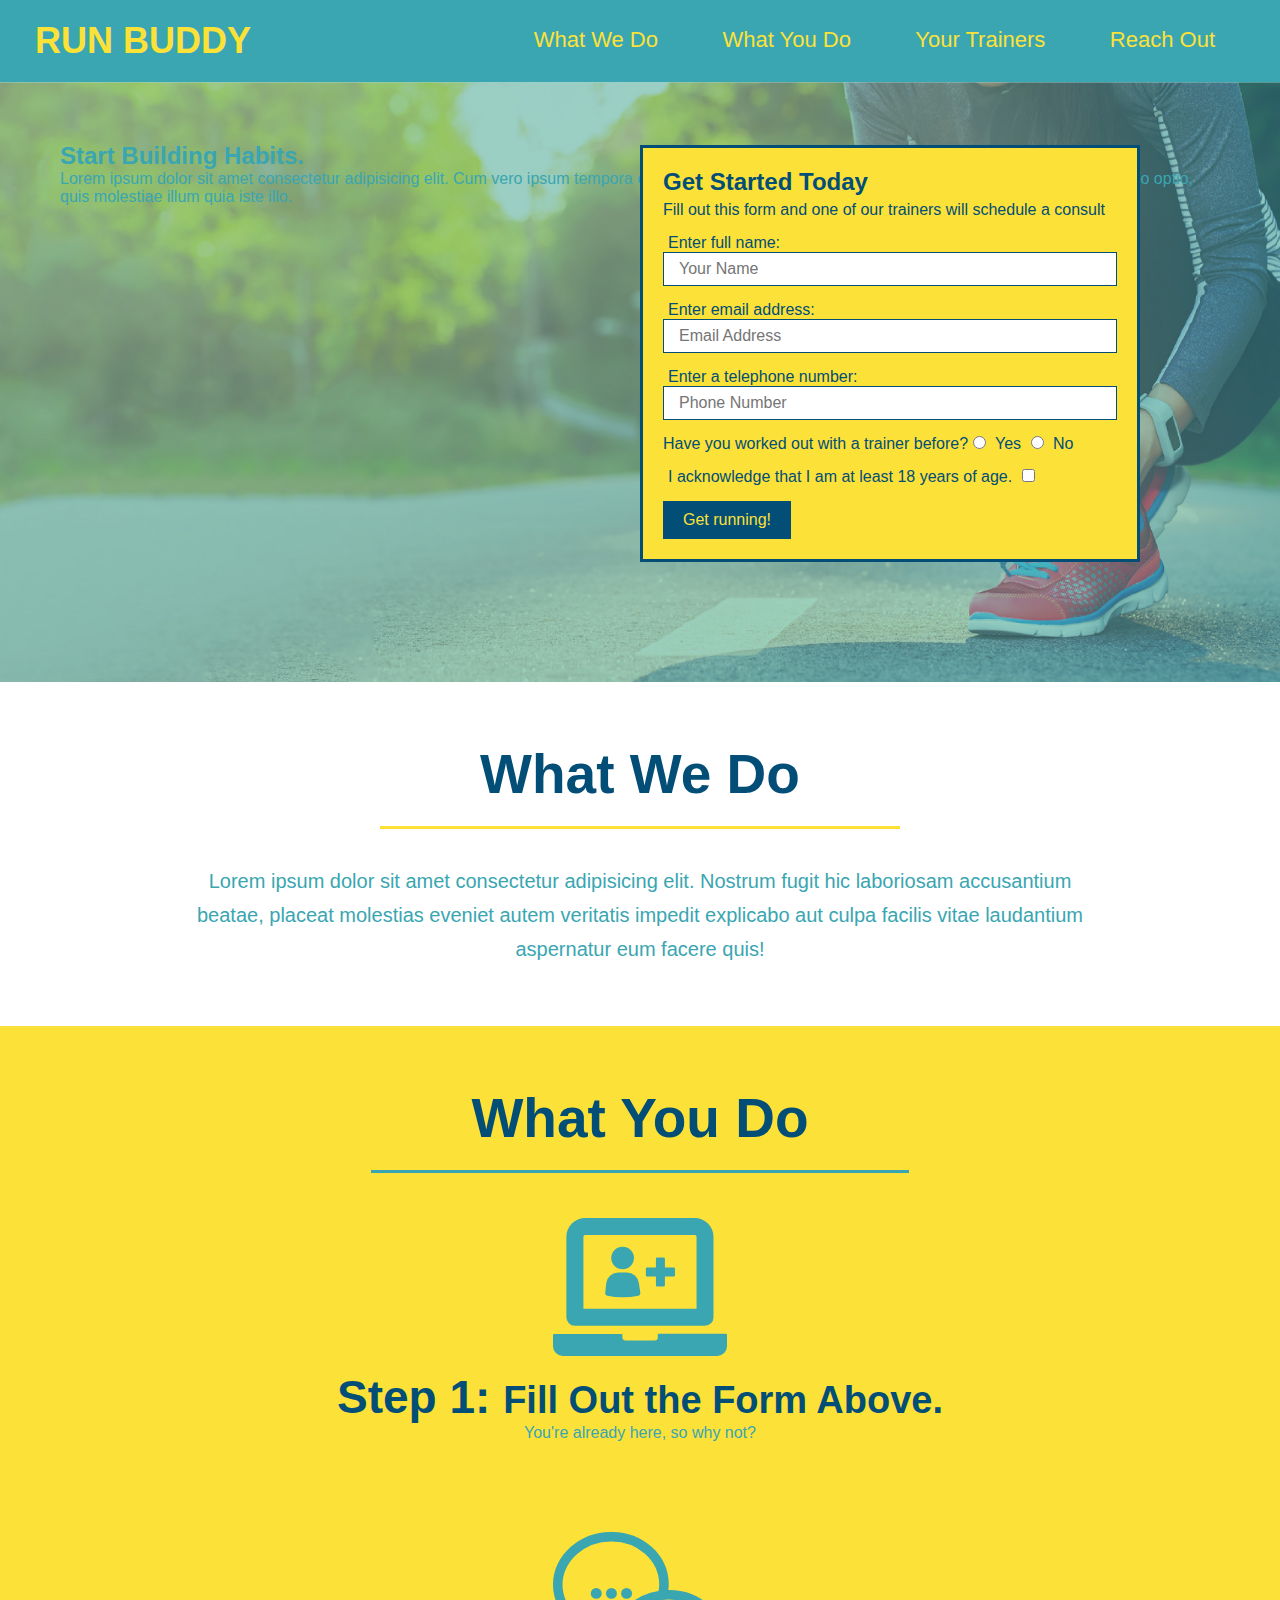
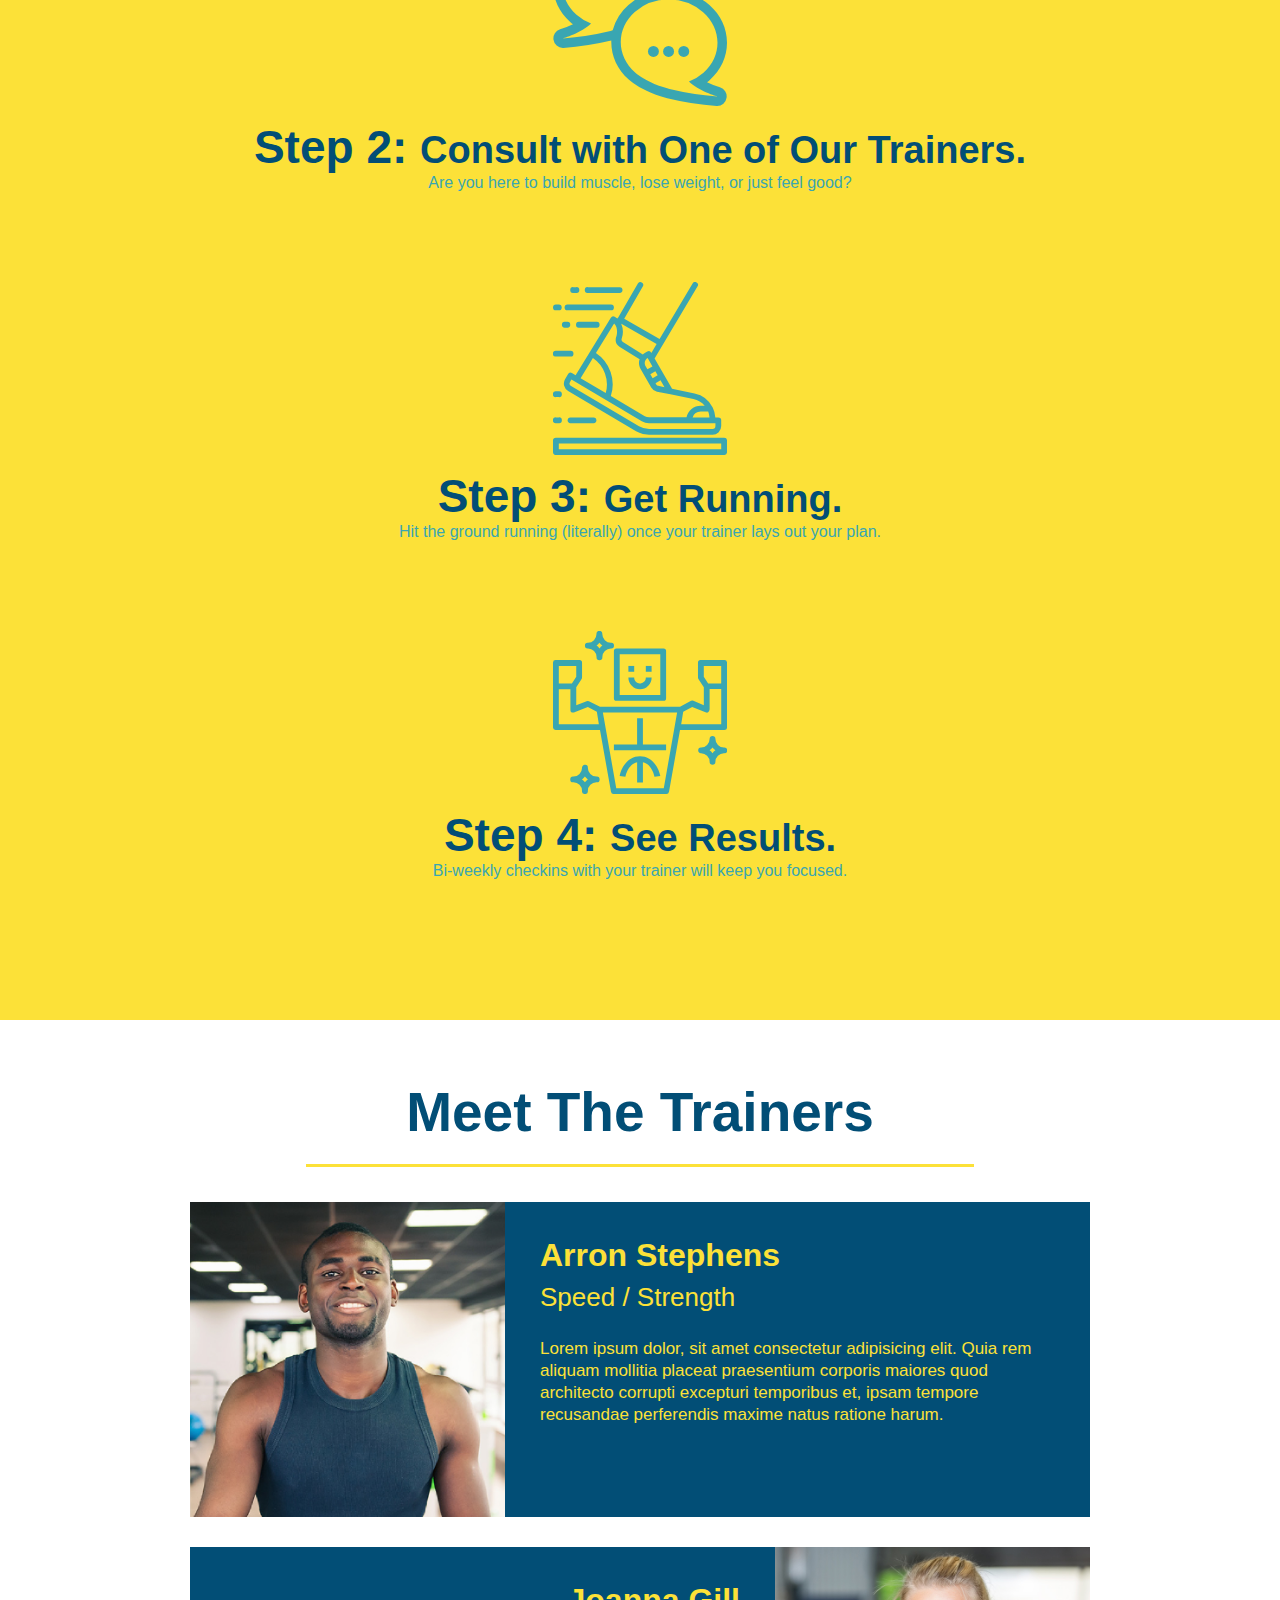
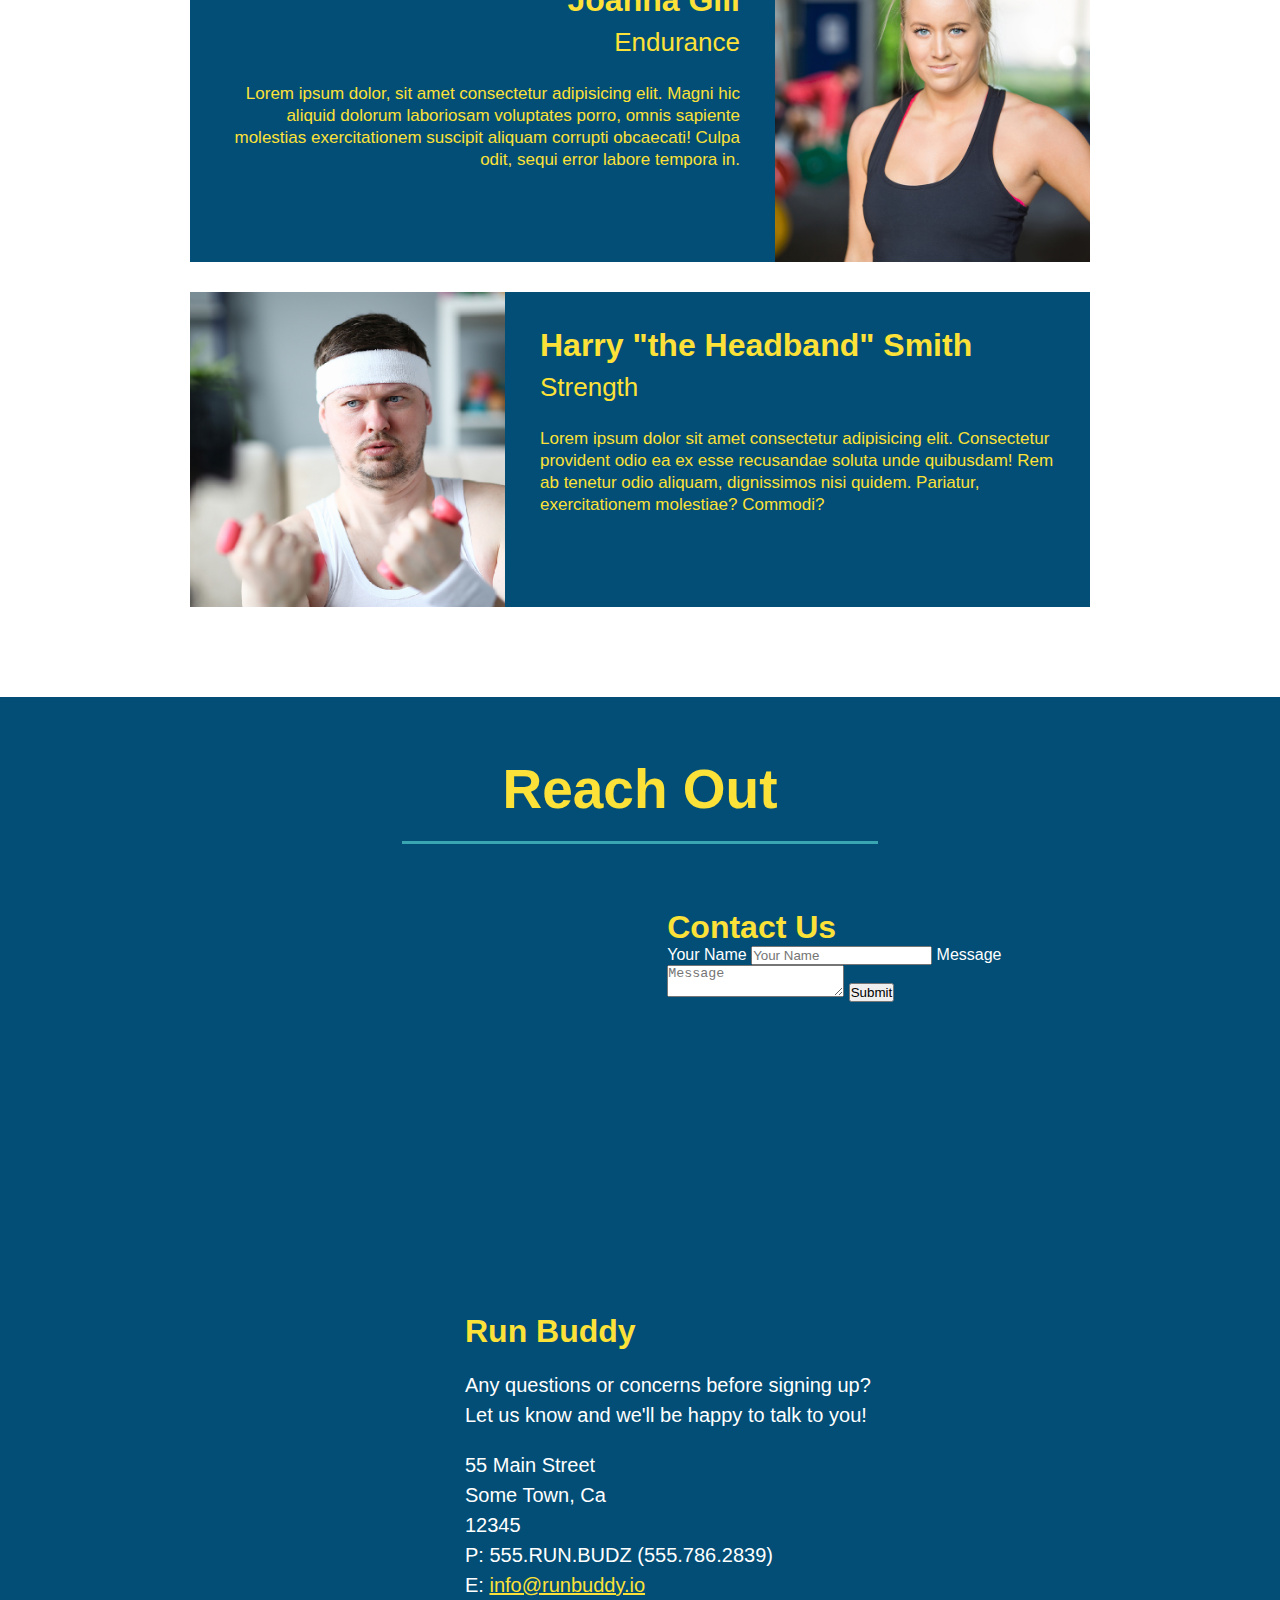
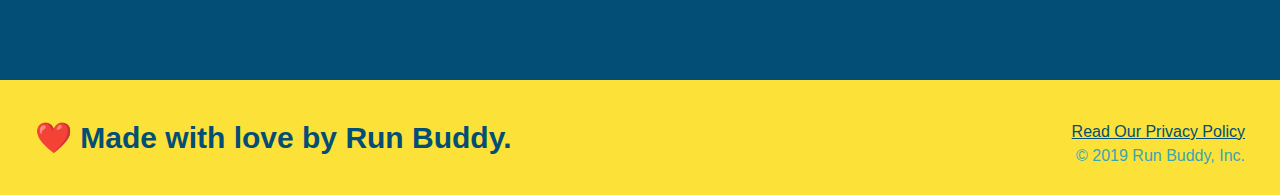
==== index.html @ 64969fb5 "add contact form" ====
<!DOCTYPE html>
<html lang="en">
    <head>
      <link rel="stylesheet" href="./assets/css/style.css" />
      <meta charset="UTF-8" />
      <title>Run Buddy</title>
    </head>
    <body>
 <!-- navigation -->       
    <header>
      <h1>
        <a href="/">RUN BUDDY</a>
      </h1>
      <nav>
          <!-- Unordered list element -->
          <ul>
            <!-- List item element -->
            <li>
               <!-- Anchor element -->
               <a href="#what-we-do">What We Do</a>
            </li>
            <li>
                <a href="#what-you-do">What You Do</a>
            </li>
            <li>
                <a href="#your-trainers">Your Trainers</a>
            </li>
            <li>
                <a href="#reach-out">Reach Out</a>
            </li>
          </ul>
      </nav>
    </header>  
<!-- hero section-->
    <section class="hero"> 
        <div class="hero-cta">
            <h2>Start Building Habits.</h2>
            <p>
                Lorem ipsum dolor sit amet consectetur adipisicing elit. Cum vero ipsum tempora eius quisquam et numquam vel, odit molestias amet saepe, ipsam nemo optio, quis molestiae illum quia iste illo.
            </p>
        </div>  
            
        <div class="hero-form">
            <h3>Get Started Today</h3>
            <p>Fill out this form and one of our trainers will schedule a consult</p>
            <form>
                <label for="name">Enter full name:</label>
                <input type="text" placeholder="Your Name" name="name" id="name" class="form-input" />
                
                <label for="email">Enter email address:</label>
                <input type="email" placeholder="Email Address" name="email" id="email" class="form-input" />
                
                <label for="phone">Enter a telephone number:</label>
                <input type="tel" placeholder="Phone Number" name="phone" id="phone" class="form-input" />
                <p>
                    Have you worked out with a trainer before?
                    <input type="radio" name="trainer-confrim" id="trainer-yes" />
                    <label for="trainer-yes">Yes</label>
                    <input type="radio" name="trainer-confirm" id="trainer-no" />
                    <label for="trainer-no">No</label>
                </p>
                <p>
                    <label for="checkbox">
                        I acknowledge that I am at least 18 years of age.
                    </label>
                    <input type="checkbox" name="age-confirm" id="checkbox" />
                </p>
                <button type="submit">
                    Get running!
                </button>
            </form>
        </div>
    </section>
    
<!-- "what we do" section-->
    <section id="what-we-do" class="intro">
        <h2 class="section-title primary-border">What We Do</h2>
        <p>
            Lorem ipsum dolor sit amet consectetur adipisicing elit. Nostrum fugit hic laboriosam accusantium beatae, placeat molestias eveniet autem veritatis impedit explicabo aut culpa facilis vitae laudantium aspernatur eum facere quis!
        </p>
    </section>

<!-- "what you do" section-->
    <section id="what-you-do" class="steps">
        <h2 class="section-title secondary-border">What You Do</h2>

        <div>
            <img src="./assets/images/step-1.svg" alt="" />
            <h3>Step 1: <span>Fill Out the Form Above.</span></h3>
            <p>You're already here, so why not?</p>
        </div>

        <div>
            <img src="./assets/images/step-2.svg" alt="" />
            <h3>Step 2: <span>Consult with One of Our Trainers.</span></h3>
            <p>Are you here to build muscle, lose weight, or just feel good?</p>
        </div>

        <div>
            <img src="./assets/images/step-3.svg" alt="" />
            <h3>Step 3: <span>Get Running.</span></h3>
            <p>Hit the ground running (literally) once your trainer lays out your plan.</p>
        </div>

        <div>
            <img src="./assets/images/step-4.svg" alt="" />
            <h3>Step 4: <span>See Results.</span></h3>
            <p>Bi-weekly checkins with your trainer will keep you focused.</p>
        </div>
    </section>

<!-- "meet the trainers" section-->
    <section id="your-trainers" class="trainers">
        <h2 class="section-title primary-border">
            Meet The Trainers</h2>
            <article class="trainer">
                <img src="./assets/images/trainer-1.jpg" alt="Arron Stephens in his workout clothes, ready to pump iron" />
                <div class="trainer-bio text-left">
                    <h3>Arron Stephens</h3>
                    <h4>Speed / Strength</h4>
                    <p>
                        Lorem ipsum dolor, sit amet consectetur adipisicing elit. Quia rem aliquam mollitia placeat praesentium corporis maiores quod architecto corrupti excepturi temporibus et, ipsam tempore recusandae perferendis maxime natus ratione harum.
                    </p>
                </div>
            </article>

            <!--second trainer bio-->
            <article class="trainer">
                <div class="trainer-bio text-right">
                    <h3>Joanna Gill</h3>
                    <h4>Endurance</h4>
                    <p>
                        Lorem ipsum dolor, sit amet consectetur adipisicing elit. Magni hic aliquid dolorum laboriosam voluptates porro, omnis sapiente molestias exercitationem suscipit aliquam corrupti obcaecati! Culpa odit, sequi error labore tempora in.
                    </p>
                </div>
                <img src="./assets/images/trainer-2.jpg" alt="Jonna Gill cooling off after a workout" />
            </article>

            <!--third trainer bio-->
            <article class="trainer">
                <img src="assets/images/trainer-3.jpg" alt="Harry Smith wearing a headband and lifting comically small pink weights" />
                <div class="trainer-bio text-left">
                    <h3>Harry "the Headband" Smith</h3>
                    <h4>Strength</h4>
                    <p>
                        Lorem ipsum dolor sit amet consectetur adipisicing elit. Consectetur provident odio ea ex esse recusandae soluta unde quibusdam! Rem ab tenetur odio aliquam, dignissimos nisi quidem. Pariatur, exercitationem molestiae? Commodi?
                    </p>
                </div>
            </article>
    </section>
    
<!-- "reach out" section-->
    <section id="reach-out" class="contact">
        <h2 class="section-title secondary-border">Reach Out</h2>
        <div class="contact-info">
            <iframe src="https://www.google.com/maps/embed?pb=!1m18!1m12!1m3!1d3054.7484093547228!2d-111.7174718843593!3d40.036396286605836!2m3!1f0!2f0!3f0!3m2!1i1024!2i768!4f13.1!3m3!1m2!1s0x874da4564a7f6c2f%3A0xba303a80062a314a!2s600%20Ridge%20Ln%2C%20Payson%2C%20UT%2084651!5e0!3m2!1sen!2sus!4v1642814141041!5m2!1sen!2sus" 
            width="400" 
            height="400" 
            style="border:0;" 
            allowfullscreen="" 
            loading="lazy">
            </iframe>

            <div class="contact-form">
                <h3>Contact Us</h3>
                <form>
                    <label for="contact-name">Your Name</label>
                    <input type="text" id="contact-name" placeholder="Your Name" />

                    <label for="contact-message">Message</label>
                    <textarea id="contact-message" placeholder="Message"></textarea>

                    <button type="submit">Submit</button>
                </form>
            </div>
            <div class="contact-info">
                <h3>Run Buddy</h3>
                <p>
                    Any questions or concerns before signing up?
                    <br />
                    Let us know and we'll be happy to talk to you!
                </p>
                <address>
                    55 Main Street <br/>
                    Some Town, Ca <br/>
                    12345<br />
                    P: 555.RUN.BUDZ (555.786.2839)<br/>
                    E: <a href="mailto:info@runbuddy.io">info@runbuddy.io</a>
                </address>
            </div>
        </div>
    </section>

<!-- footer -->
    <footer>
        <h2>❤️ Made with love by Run Buddy. </h2>
            <div>
                <a href="./privacy-policy.html">Read Our Privacy Policy</a><br />
                 &copy; 2019 Run Buddy, Inc.
            </div>
    </footer>

</body>
</html>
---- assets/css/style.css ----
* {
  box-sizing: border-box;
  margin: 0;
  padding: 0;
}

body {
  /* more on this crazy alphanumerical value in a minute! */
  color: #39a6b2;
  font-family: Helvetica, Arial, sans-serif;
}

/* apply styles to <header> */
header {
    padding: 20px 35px;
    background-color: #39a6b2;
}

header h1 {
    font-weight: bold;
    font-size: 36px;
    color: #fce138;
    margin: 0;
    display: inline;
}

header a {
    text-decoration: none;
    color: #fce138;
}

header nav {
    float: right;
    margin: 7px 0;
}

header nav ul li {
    display: inline;
}

header nav ul li a {
    margin: 0 30px;
    font-weight: lighter;
    font-size: 22px;
}

footer {
    background: #fce138;
    width: 100%;
    padding: 40px 35px;
}

footer h2 {
    display: inline;
    color: #024e76;
    font-size: 30px;
    margin: 0;
}

footer div {
    float: right;
    line-height: 1.5;
    text-align: right;
}

footer a {
    color: #024e76;
}

section {
    padding: 60px;
}

/* Hero Style Start */
.hero {
    background-image: url("../images/hero-bg.jpg");
    height: 600px;
    background-size: cover;
    background-position: center;
    position: relative;
}

.hero-form {
    border: 3px solid #024e76;
    background-color: #fce138;
    padding: 20px;
    width: 500px;
    color: #024e76;
    position: absolute;
    bottom: 120px;
    right: 140px;
}

.hero-form h3 {
    font-size: 24px;
    margin: 0;
}

.hero-form p {
    margin: 5px 0 15px 0;
}

.form-input {
    border: 1px solid #024e76;
    display: block;
    padding: 7px 15px;
    font-size: 16px;
    color: #024e76;
    width: 100%;
    margin-bottom: 15px;
}

.hero-form label {
    margin: 0 5px;
}

.hero-form button {
    color: #fce138;
    background-color: #024e76;
    border: none;
    padding: 10px 20px;
    font-size: 16px;
}
/* Hero Style End*/

.intro {
    text-align: center;
}

.section-title {
    font-size: 55px;
    color: #024e76;
    margin-bottom: 35px;
    padding: 0 100px 20px 100px;
    display: inline-block;
    border-bottom: 3px solid;
}

.primary-border {
    border-color: #fce138;
}

.secondary-border {
    border-color: #39a6b2;
}

.intro p {
    line-height: 1.7;
    color: #39a6b2;
    width: 80%;
    font-size: 20px;
    margin: 0 auto;
}

.steps {
    text-align: center;
    background: #fce138;
}

.steps div {
    margin-bottom: 80px;
}

.steps img {
    width:15%;
    margin: 10px 0;
}

.steps h3 {
    color: #024e76;
    font-size: 46px;
}

.steps span {
    font-size: 38px;
}

.trainers {
    text-align: center;
}

.trainer {
    width: 900px;
    margin: 0 auto 30px auto;
    background: #024e76;
    color: #fce138;
    overflow: auto;
}

.trainer img {
    width: 35%;
    float: left;
}

.trainer-bio {
    padding: 35px;
    float: left;
    width: 65%;
}

.text-left {
    text-align: left;
}

.text-right {
    text-align: right;
}

.trainer-bio h3 {
    font-size: 32px;
    margin-bottom: 8px;
}

.trainer-bio h4 {
    font-weight: lighter;
    font-size: 26px;
    margin-bottom: 25px;
}

.trainer-bio p {
    font-size: 17px;
    line-height: 1.3;
}

/* REACH OUT STYLES START */
.contact {
    text-align: center;
    background: #024e76;
}

.contact h2 {
    color: #fce138;
}

.contact-info iframe {
    width: 400px;
    height: 400px;
}

.contact-info div {
    width: 410px;
    display: inline-block;
    vertical-align: top;
    text-align: left;
    margin: 30px 0 0 60px;
    color: white;
}

.contact-info h3 {
    color: #fce138;
    font-size: 32px;
}

.contact-info p, .contact-info address {
    margin: 20px 0;
    line-height: 1.5;
    font-size: 20px;
    font-style: normal;
}

.contact-info a {
    color: #fce138;
}

/* REACH OUT STYLES END */
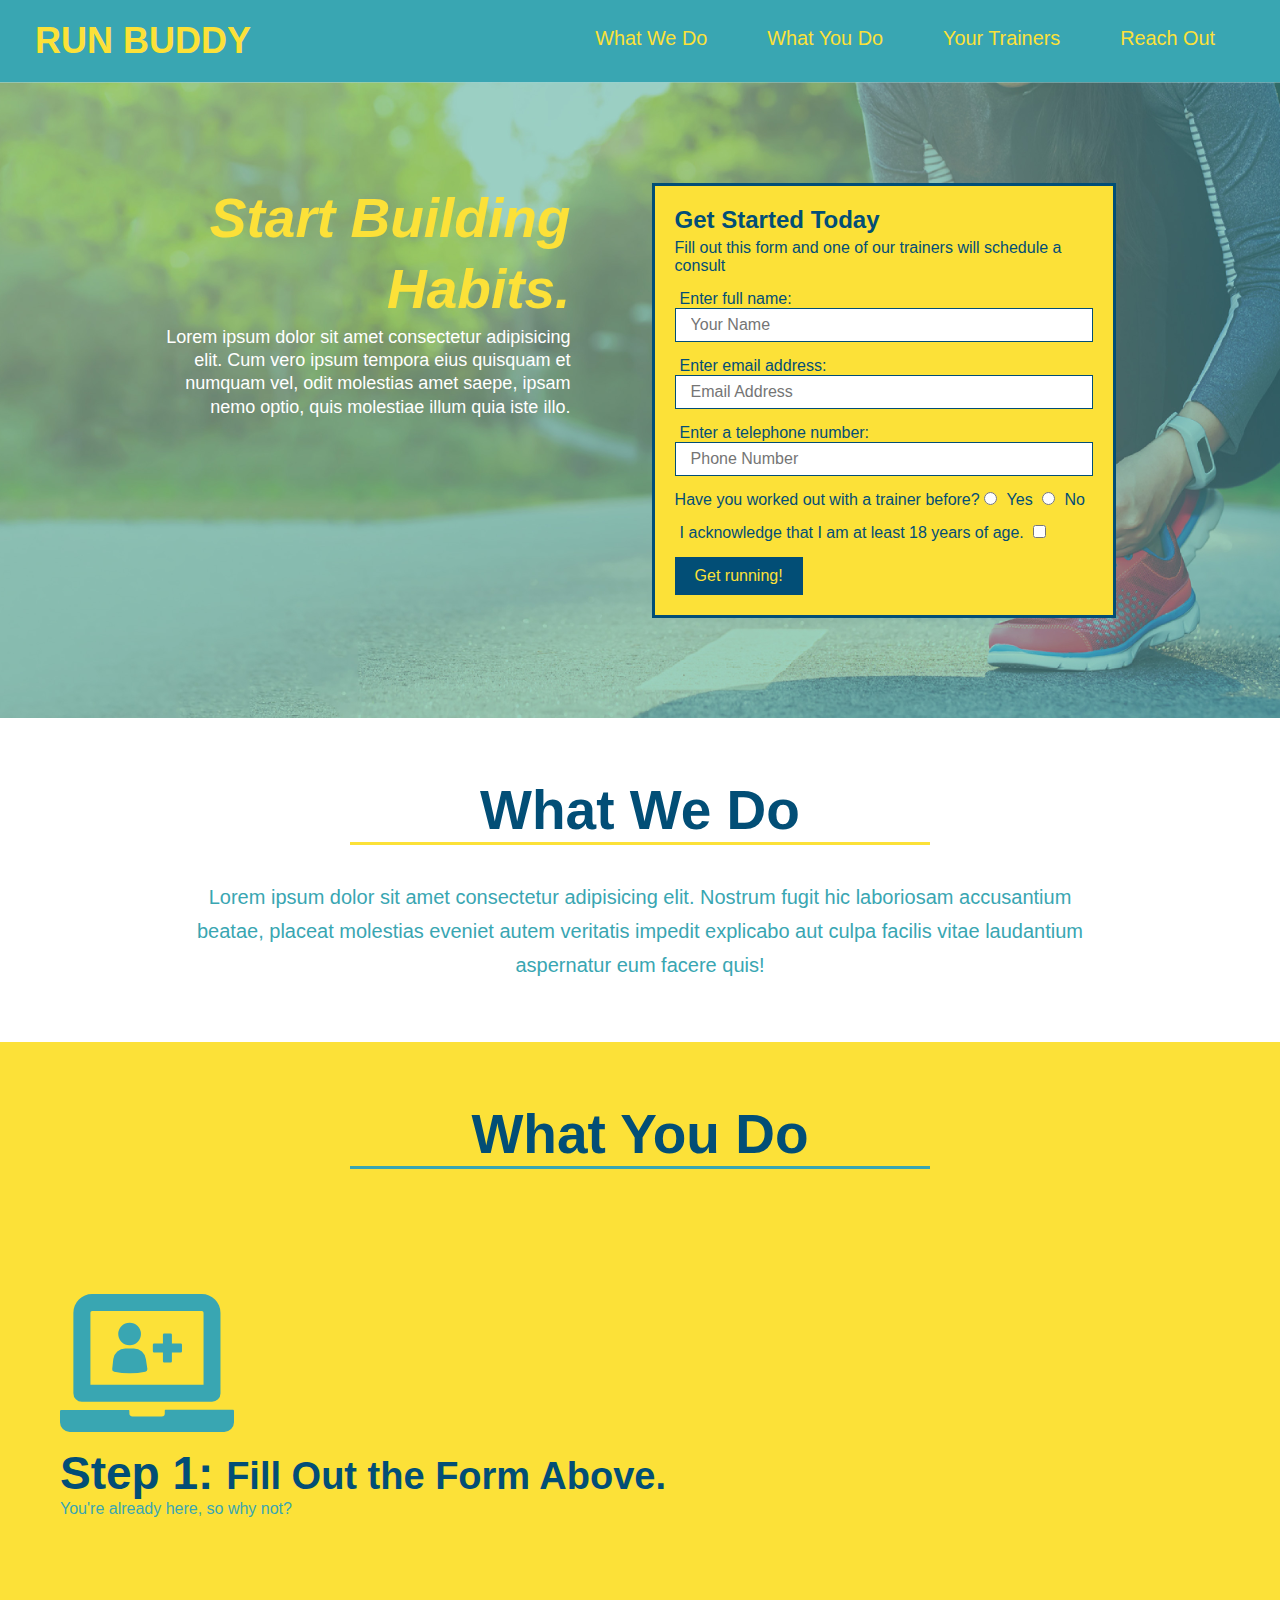
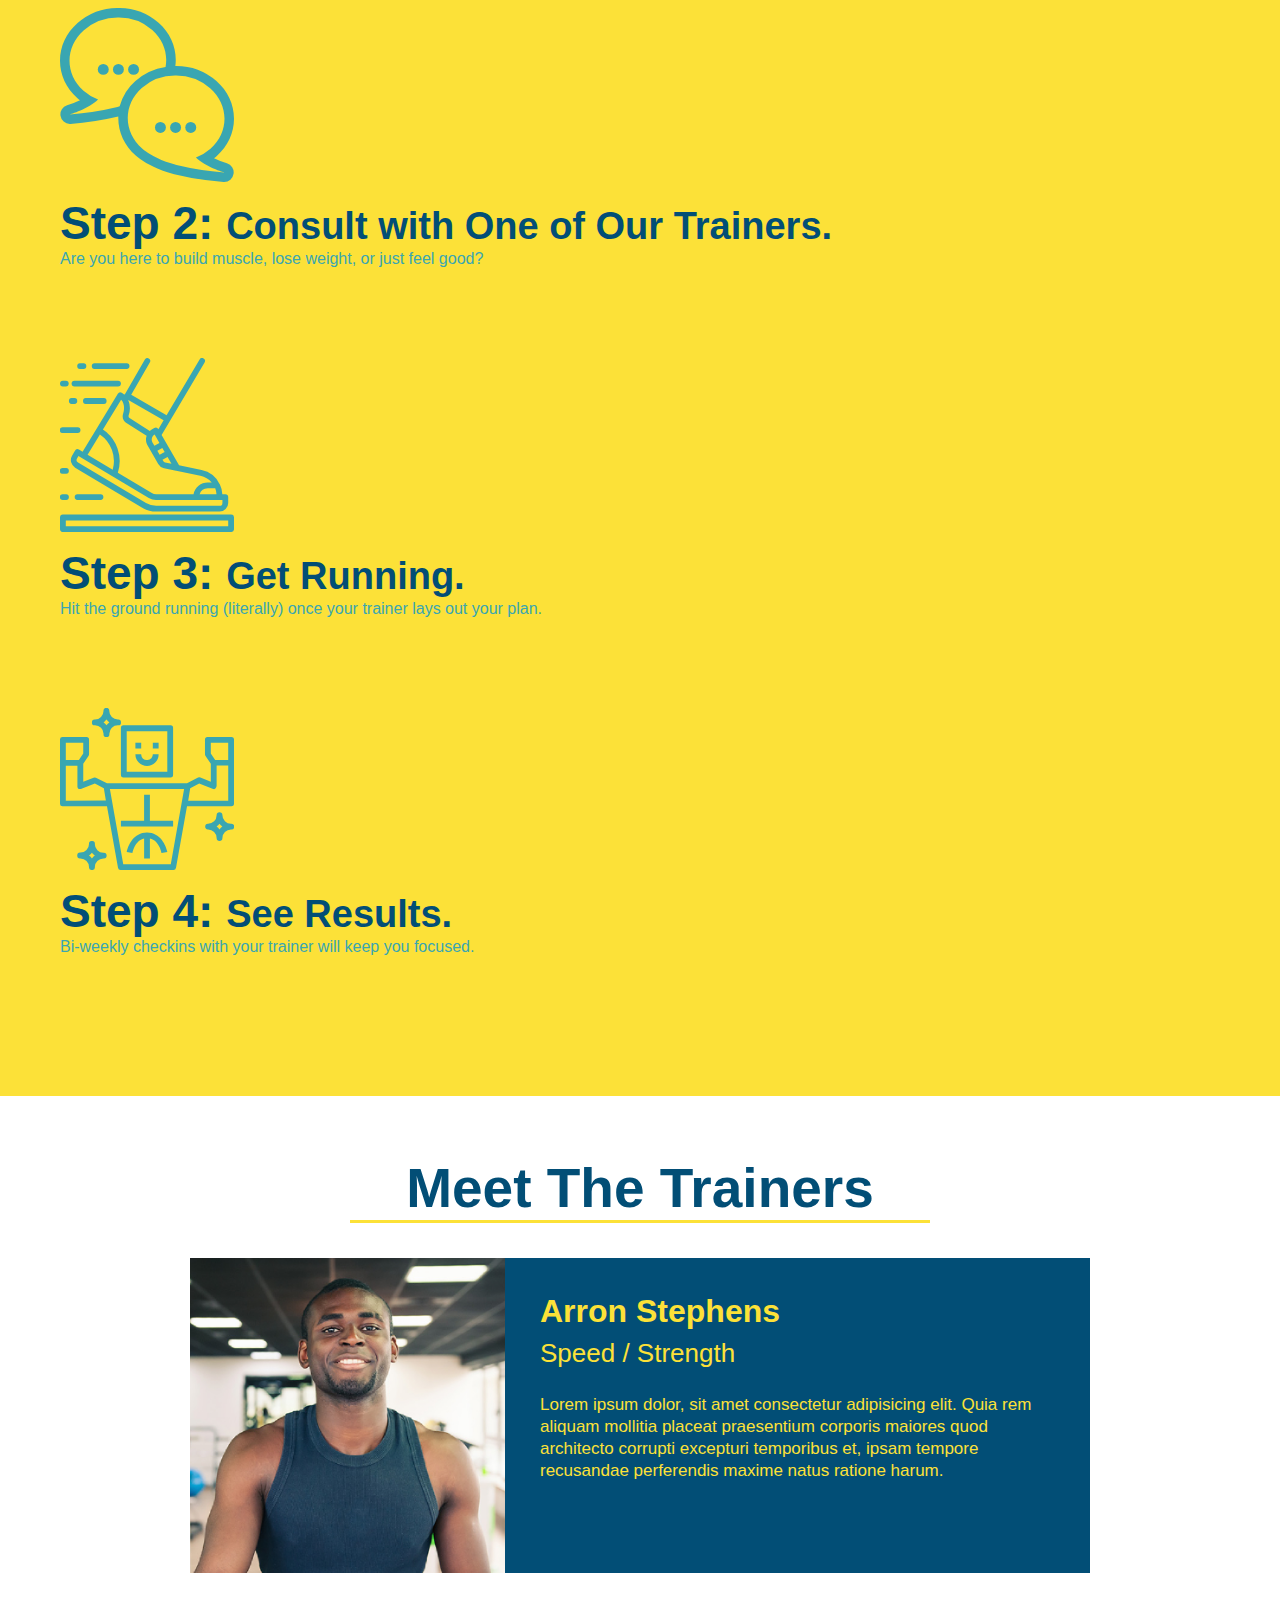
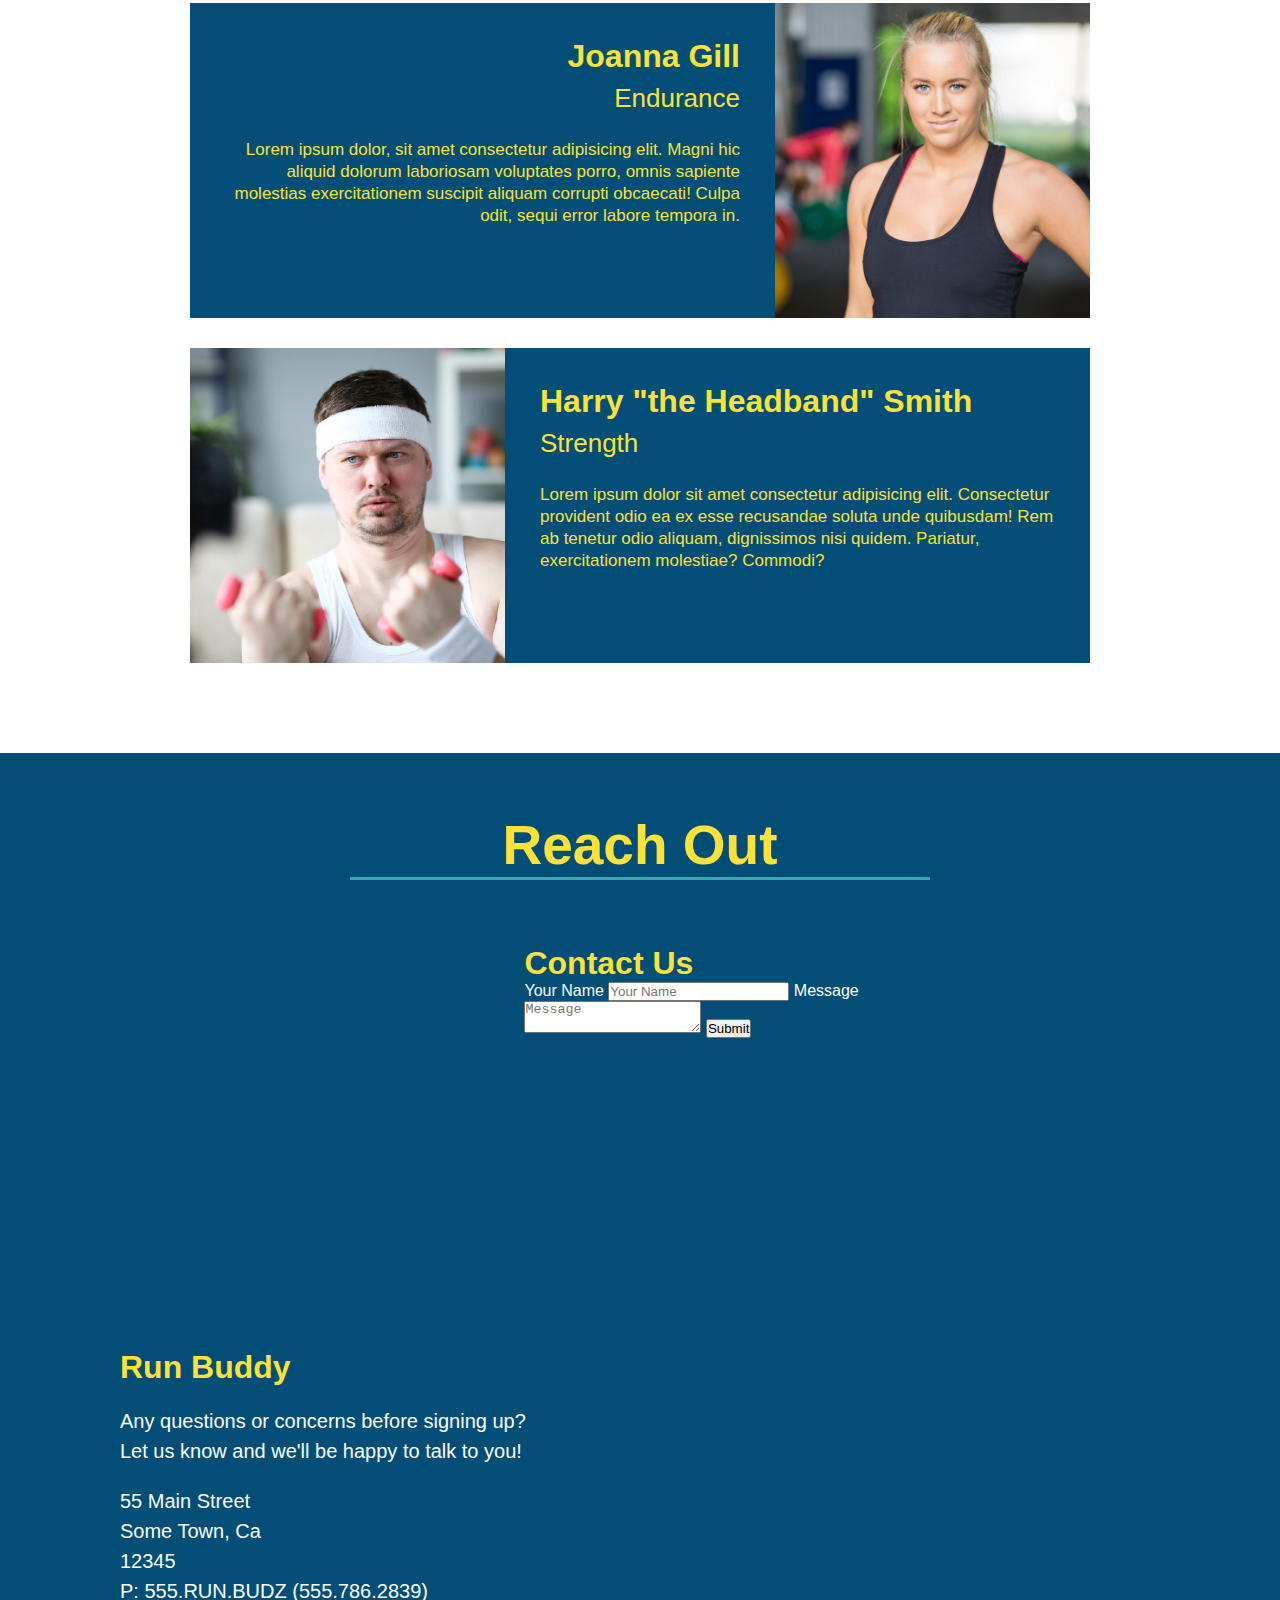
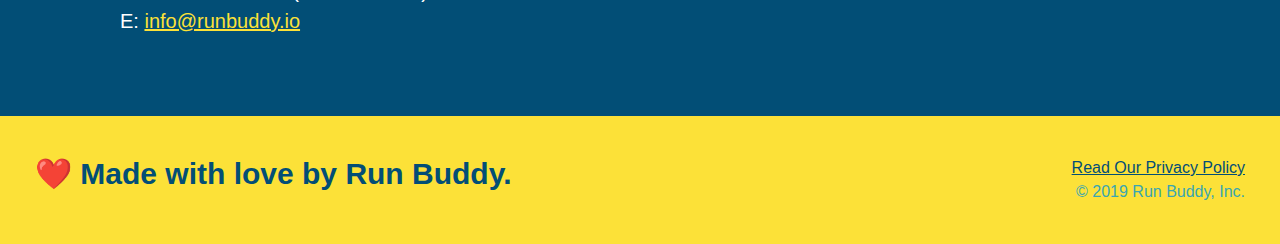
==== commit 03f21ef1: "added more styling" ====
--- a/index.html
+++ b/index.html
@@ -74,15 +74,21 @@
     
 <!-- "what we do" section-->
     <section id="what-we-do" class="intro">
+      <div class="flex-row">
         <h2 class="section-title primary-border">What We Do</h2>
+      </div>
+      <div class="flex-row"> 
         <p>
             Lorem ipsum dolor sit amet consectetur adipisicing elit. Nostrum fugit hic laboriosam accusantium beatae, placeat molestias eveniet autem veritatis impedit explicabo aut culpa facilis vitae laudantium aspernatur eum facere quis!
         </p>
+      </div>
     </section>
 
 <!-- "what you do" section-->
     <section id="what-you-do" class="steps">
+      <div class="flex-row">
         <h2 class="section-title secondary-border">What You Do</h2>
+      </div>
 
         <div>
             <img src="./assets/images/step-1.svg" alt="" />
@@ -111,8 +117,9 @@
 
 <!-- "meet the trainers" section-->
     <section id="your-trainers" class="trainers">
-        <h2 class="section-title primary-border">
-            Meet The Trainers</h2>
+      <div class="flex-row">
+        <h2 class="section-title primary-border">Meet The Trainers</h2>
+      </div>  
             <article class="trainer">
                 <img src="./assets/images/trainer-1.jpg" alt="Arron Stephens in his workout clothes, ready to pump iron" />
                 <div class="trainer-bio text-left">
@@ -151,7 +158,9 @@
     
 <!-- "reach out" section-->
     <section id="reach-out" class="contact">
+      <div class="flex-row">
         <h2 class="section-title secondary-border">Reach Out</h2>
+      </div>
         <div class="contact-info">
             <iframe src="https://www.google.com/maps/embed?pb=!1m18!1m12!1m3!1d3054.7484093547228!2d-111.7174718843593!3d40.036396286605836!2m3!1f0!2f0!3f0!3m2!1i1024!2i768!4f13.1!3m3!1m2!1s0x874da4564a7f6c2f%3A0xba303a80062a314a!2s600%20Ridge%20Ln%2C%20Payson%2C%20UT%2084651!5e0!3m2!1sen!2sus!4v1642814141041!5m2!1sen!2sus" 
             width="400" 
--- a/assets/css/style.css
+++ b/assets/css/style.css
@@ -12,6 +12,9 @@
 
 /* apply styles to <header> */
 header {
+    display: flex;
+    justify-content: space-between;
+    flex-wrap: wrap;
     padding: 20px 35px;
     background-color: #39a6b2;
 }
@@ -21,7 +24,6 @@
     font-size: 36px;
     color: #fce138;
     margin: 0;
-    display: inline;
 }
 
 header a {
@@ -30,35 +32,39 @@
 }
 
 header nav {
-    float: right;
     margin: 7px 0;
 }
 
-header nav ul li {
-    display: inline;
+header nav ul {
+    display: flex;
+    flex-wrap: wrap;
+    justify-content: space-between;
+    align-items: center;
+    list-style: none;
 }
 
 header nav ul li a {
     margin: 0 30px;
     font-weight: lighter;
-    font-size: 22px;
+    font-size: 1.55vw;
 }
 
 footer {
+    display: flex;
+    justify-content: space-between;
+    flex-wrap: wrap;
     background: #fce138;
     width: 100%;
     padding: 40px 35px;
 }
 
 footer h2 {
-    display: inline;
     color: #024e76;
     font-size: 30px;
     margin: 0;
 }
 
 footer div {
-    float: right;
     line-height: 1.5;
     text-align: right;
 }
@@ -73,22 +79,36 @@
 
 /* Hero Style Start */
 .hero {
+    display: flex;
+    justify-content: center;
+    flex-wrap: wrap;
     background-image: url("../images/hero-bg.jpg");
-    height: 600px;
     background-size: cover;
     background-position: center;
-    position: relative;
 }
 
 .hero-form {
     border: 3px solid #024e76;
     background-color: #fce138;
     padding: 20px;
-    width: 500px;
-    color: #024e76;
-    position: absolute;
-    bottom: 120px;
-    right: 140px;
+    color: #024e76;
+    width: 40%;
+    margin: 3.5%;
+}
+
+.hero-cta {
+    width: 35%;
+    text-align: right;
+    margin: 3.5%;
+    color: #fff;
+    font-size: 18px;
+    line-height: 1.3;
+}
+
+.hero-cta h2 {
+    font-style: italic;
+    font-size: 55px;
+    color: #fce138;
 }
 
 .hero-form h3 {
@@ -123,16 +143,14 @@
 }
 /* Hero Style End*/
 
-.intro {
+
+.section-title {
+    padding-bottom: 20x;
     text-align: center;
-}
-
-.section-title {
+    margin: 0 auto 35px auto;
+    width: 50%;
     font-size: 55px;
     color: #024e76;
-    margin-bottom: 35px;
-    padding: 0 100px 20px 100px;
-    display: inline-block;
     border-bottom: 3px solid;
 }
 
@@ -145,6 +163,7 @@
 }
 
 .intro p {
+    text-align: center;
     line-height: 1.7;
     color: #39a6b2;
     width: 80%;
@@ -153,7 +172,6 @@
 }
 
 .steps {
-    text-align: center;
     background: #fce138;
 }
 
@@ -176,7 +194,6 @@
 }
 
 .trainers {
-    text-align: center;
 }
 
 .trainer {
@@ -224,7 +241,6 @@
 
 /* REACH OUT STYLES START */
 .contact {
-    text-align: center;
     background: #024e76;
 }
 
@@ -262,4 +278,8 @@
     color: #fce138;
 }
 
-/* REACH OUT STYLES END */+/* REACH OUT STYLES END */
+
+.flex-row {
+    display: flex;
+}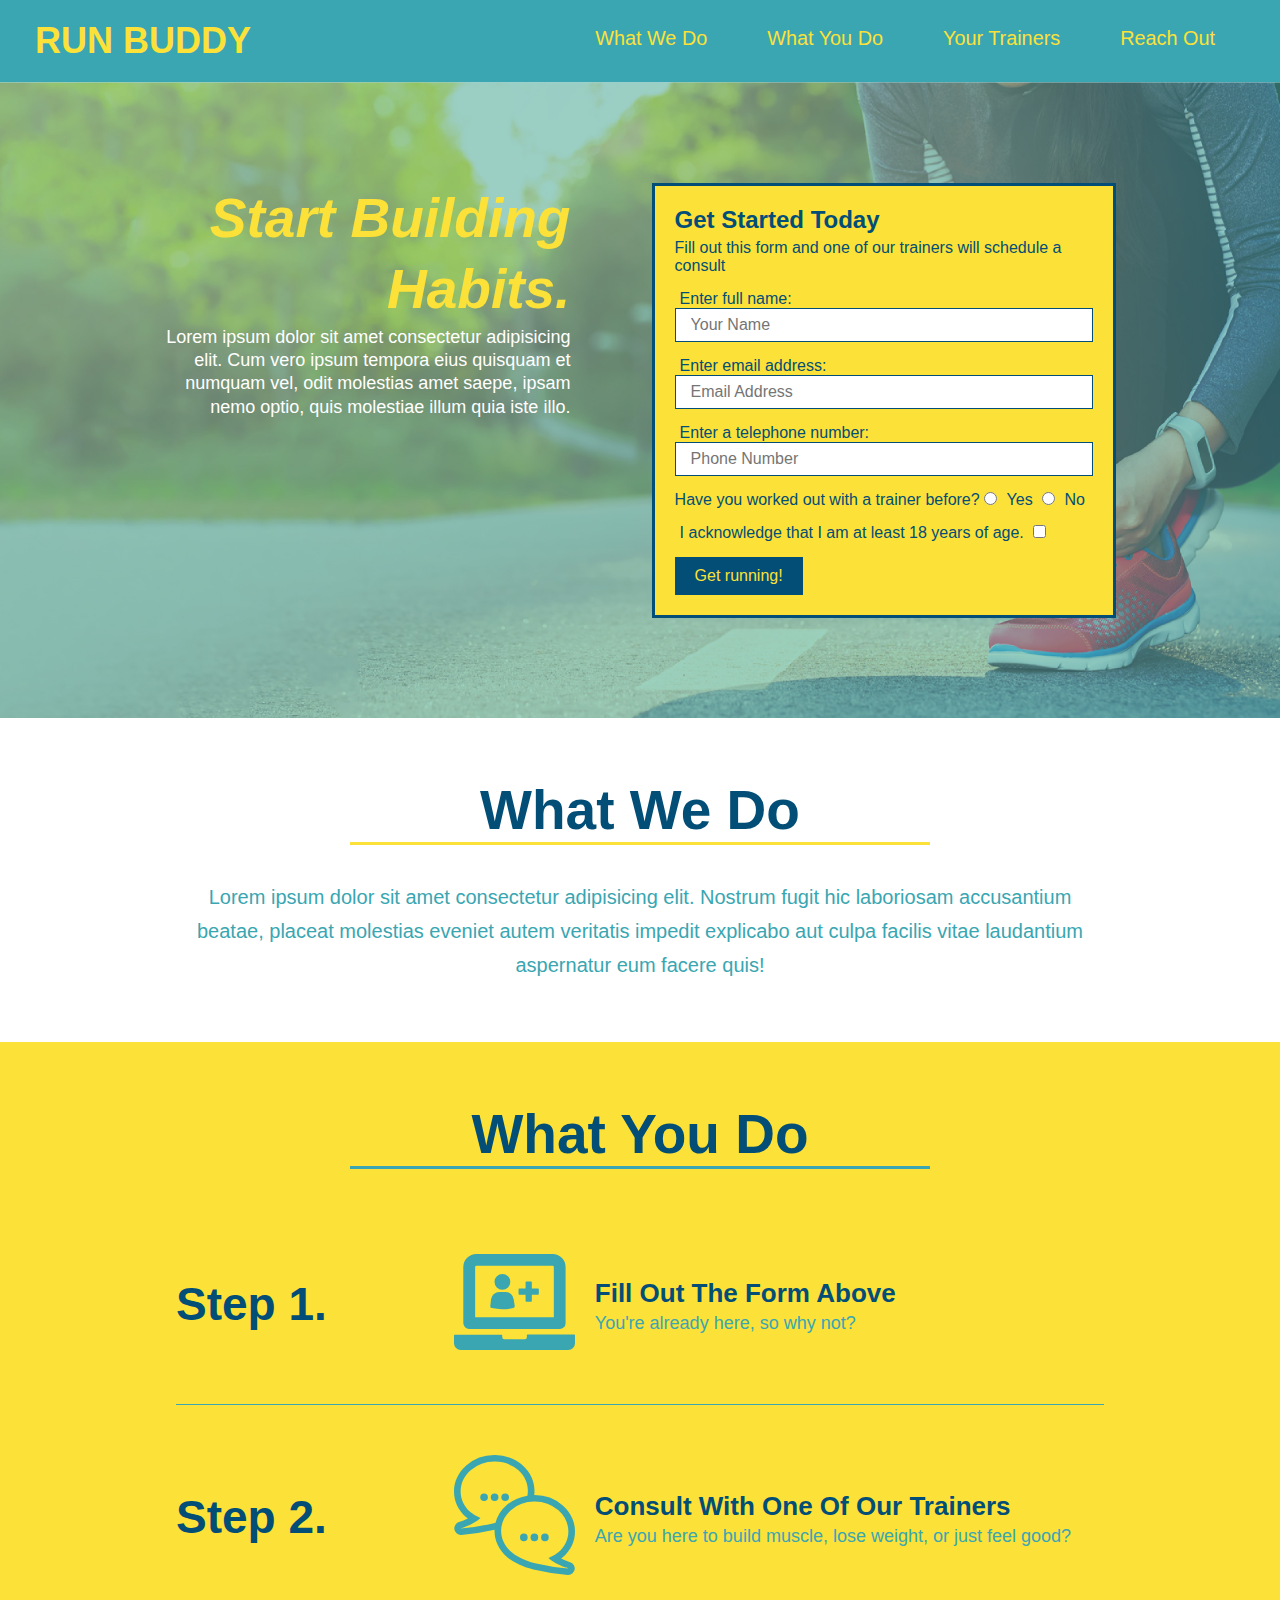
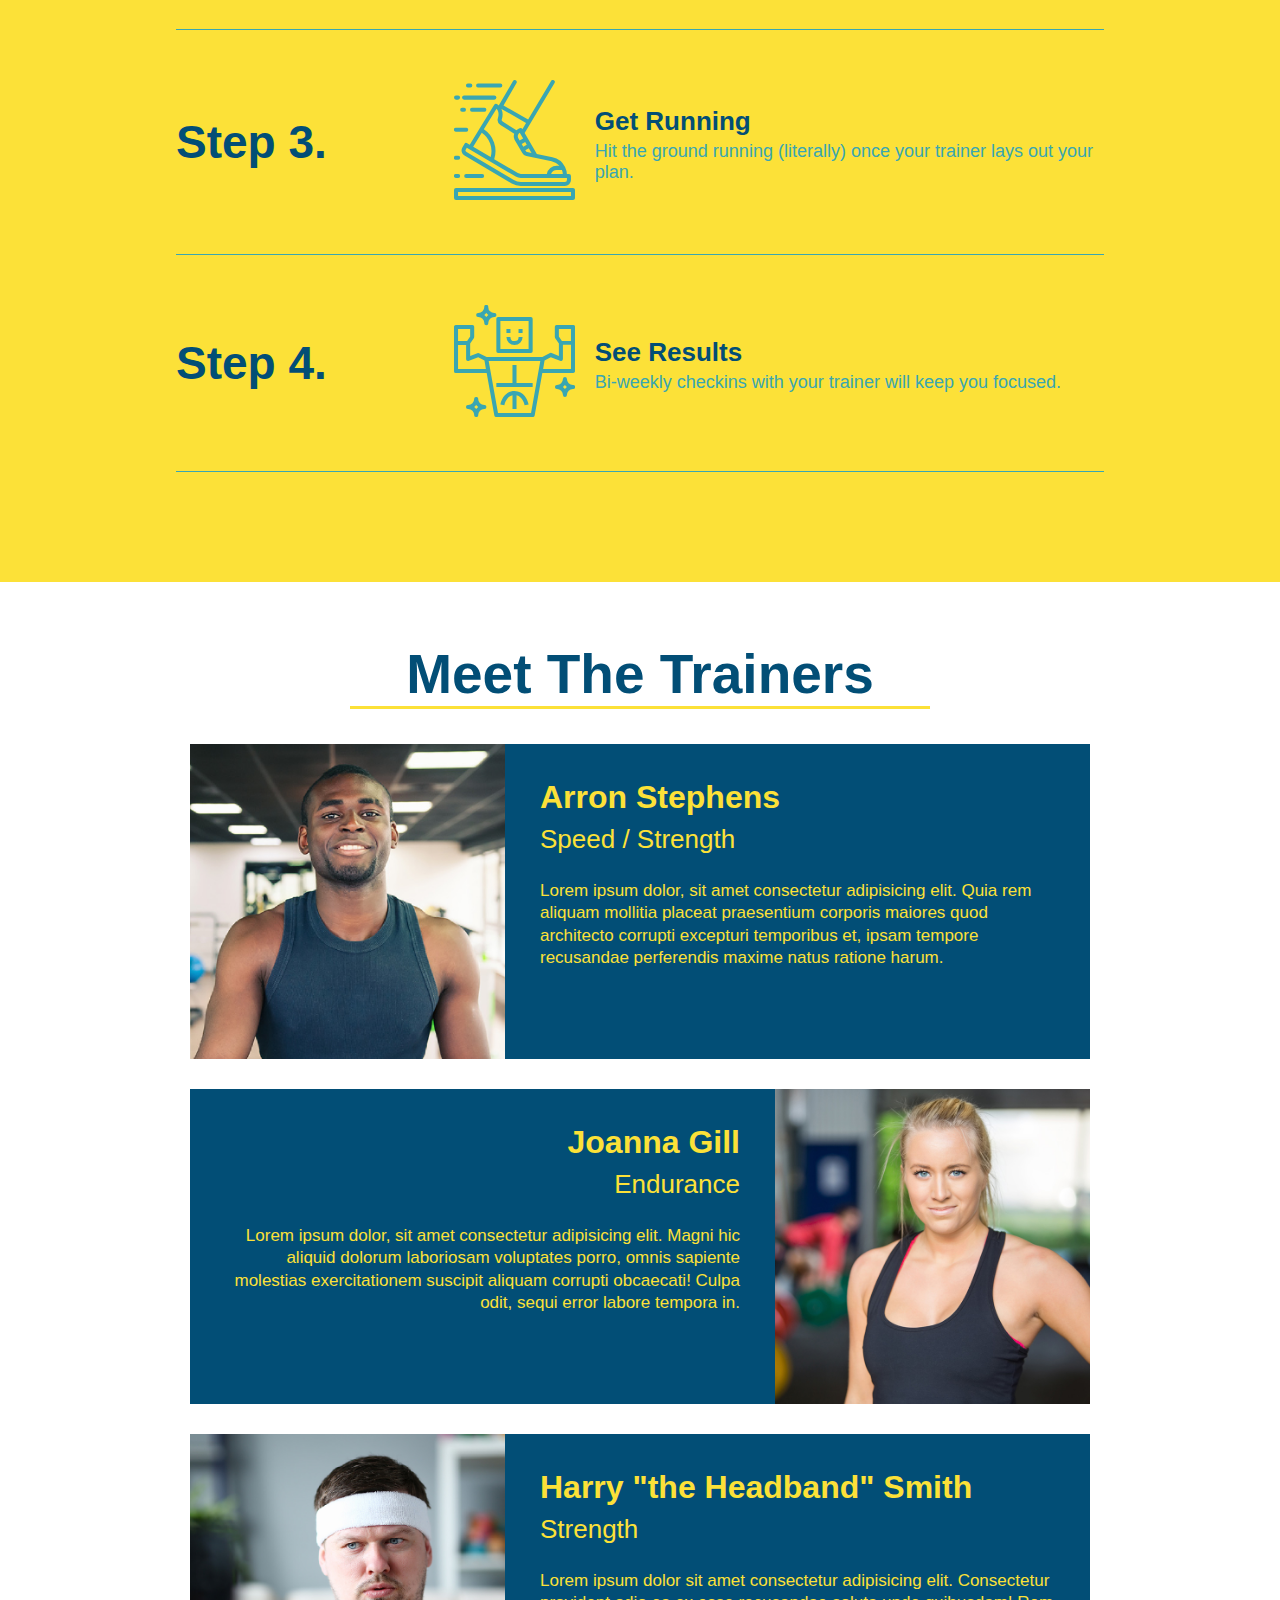
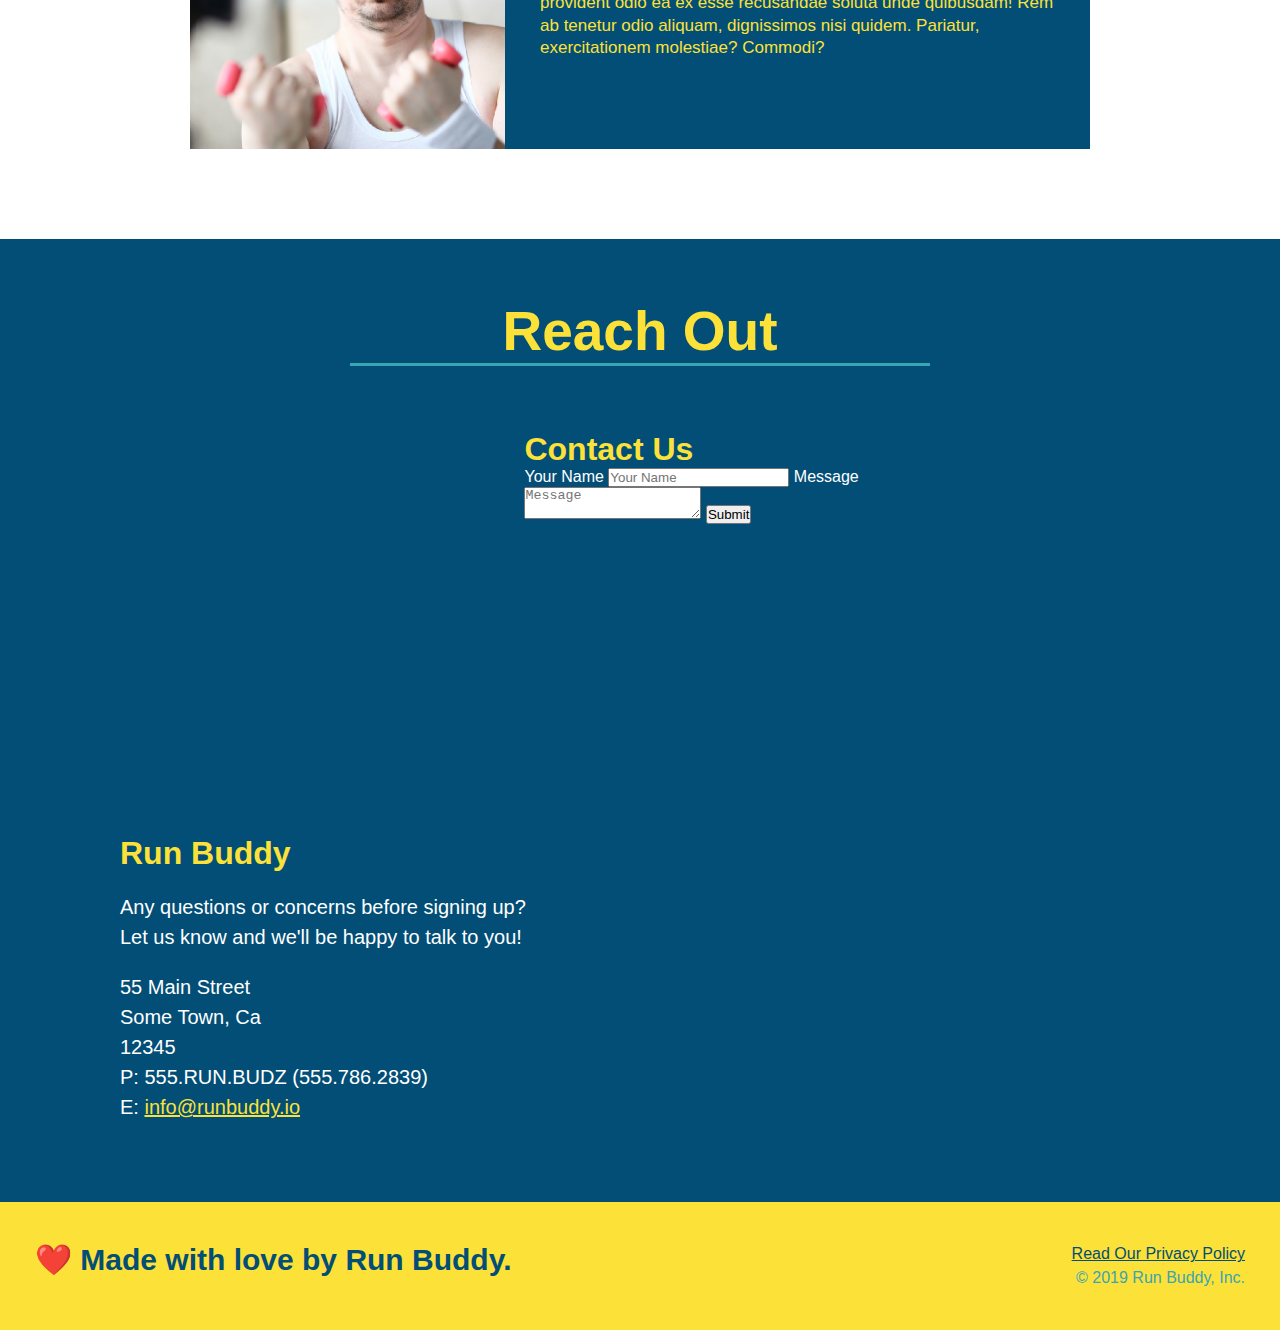
==== commit 8d96e0e8: "add flexbox to the steps" ====
--- a/index.html
+++ b/index.html
@@ -90,28 +90,56 @@
         <h2 class="section-title secondary-border">What You Do</h2>
       </div>
 
-        <div>
-            <img src="./assets/images/step-1.svg" alt="" />
-            <h3>Step 1: <span>Fill Out the Form Above.</span></h3>
-            <p>You're already here, so why not?</p>
-        </div>
-
-        <div>
-            <img src="./assets/images/step-2.svg" alt="" />
-            <h3>Step 2: <span>Consult with One of Our Trainers.</span></h3>
-            <p>Are you here to build muscle, lose weight, or just feel good?</p>
-        </div>
-
-        <div>
-            <img src="./assets/images/step-3.svg" alt="" />
-            <h3>Step 3: <span>Get Running.</span></h3>
-            <p>Hit the ground running (literally) once your trainer lays out your plan.</p>
-        </div>
-
-        <div>
-            <img src="./assets/images/step-4.svg" alt="" />
-            <h3>Step 4: <span>See Results.</span></h3>
-            <p>Bi-weekly checkins with your trainer will keep you focused.</p>
+        <div class="step">
+            <h3>Step 1.</h3>
+            <div class="step-info">
+                <div class="step-img">
+                  <img src="./assets/images/step-1.svg" alt="" />  
+                </div>
+                <div class="step-text">
+                    <h4>Fill Out The Form Above</h4>
+                    <p>You're already here, so why not?</p>
+                </div>
+            </div>
+        </div>    
+        
+         <div class="step">
+            <h3>Step 2.</h3>
+            <div class="step-info">
+                <div class="step-img">
+                    <img src="./assets/images/step-2.svg" alt="" />   
+                </div>
+                <div class="step-text">
+                    <h4>Consult With One Of Our Trainers</h4>
+                    <p>Are you here to build muscle, lose weight, or just feel good?</p>
+                </div>
+            </div>
+        </div>
+
+        <div class="step">
+            <h3>Step 3.</h3>
+            <div class="step-info">
+                <div class="step-img">
+                    <img src="./assets/images/step-3.svg" alt="" />  
+                </div>
+                <div class="step-text">
+                    <h4>Get Running</h4>
+                    <p>Hit the ground running (literally) once your trainer lays out your plan.</p>
+                </div>
+            </div>
+        </div>
+
+        <div class="step">
+            <h3>Step 4.</h3>
+            <div class="step-info">
+                <div class="step-img">
+                    <img src="./assets/images/step-4.svg" alt="" />
+                </div>
+                <div class="step-text">
+                    <h4>See Results</h4>
+                    <p>Bi-weekly checkins with your trainer will keep you focused.</p>
+                </div>
+            </div>
         </div>
     </section>
 
--- a/assets/css/style.css
+++ b/assets/css/style.css
@@ -5,7 +5,6 @@
 }
 
 body {
-  /* more on this crazy alphanumerical value in a minute! */
   color: #39a6b2;
   font-family: Helvetica, Arial, sans-serif;
 }
@@ -171,26 +170,56 @@
     margin: 0 auto;
 }
 
+.step {
+    margin: 50px auto;
+    padding-bottom: 50px;
+    width: 80%;
+    border-bottom: 1px solid #39a6b2;
+    display: flex;
+    flex-wrap: wrap;
+    align-items: center;
+    justify-content: space-between;
+}
+
+.step-text p {
+    color:#39a6b2;
+    font-size: 18px;
+}
+
 .steps {
     background: #fce138;
 }
 
-.steps div {
-    margin-bottom: 80px;
-}
-
-.steps img {
-    width:15%;
-    margin: 10px 0;
-}
-
-.steps h3 {
+.step h3 {
+    flex: 1 30%;
     color: #024e76;
     font-size: 46px;
 }
 
-.steps span {
-    font-size: 38px;
+.step-text h4 {
+    font-size: 26px;
+    line-height: 1.5;
+    color: #024e76;
+}
+
+.step-info { 
+    flex: 2 70%;
+    display: flex;
+    flex-wrap: wrap;
+    align-items: center;
+}
+
+.step-img {
+    flex: 1 12%;
+    margin-right: 20px;
+}
+
+.step-text {
+    flex: 12;
+}
+
+.step-img img {
+max-width: 100%;
 }
 
 .trainers {
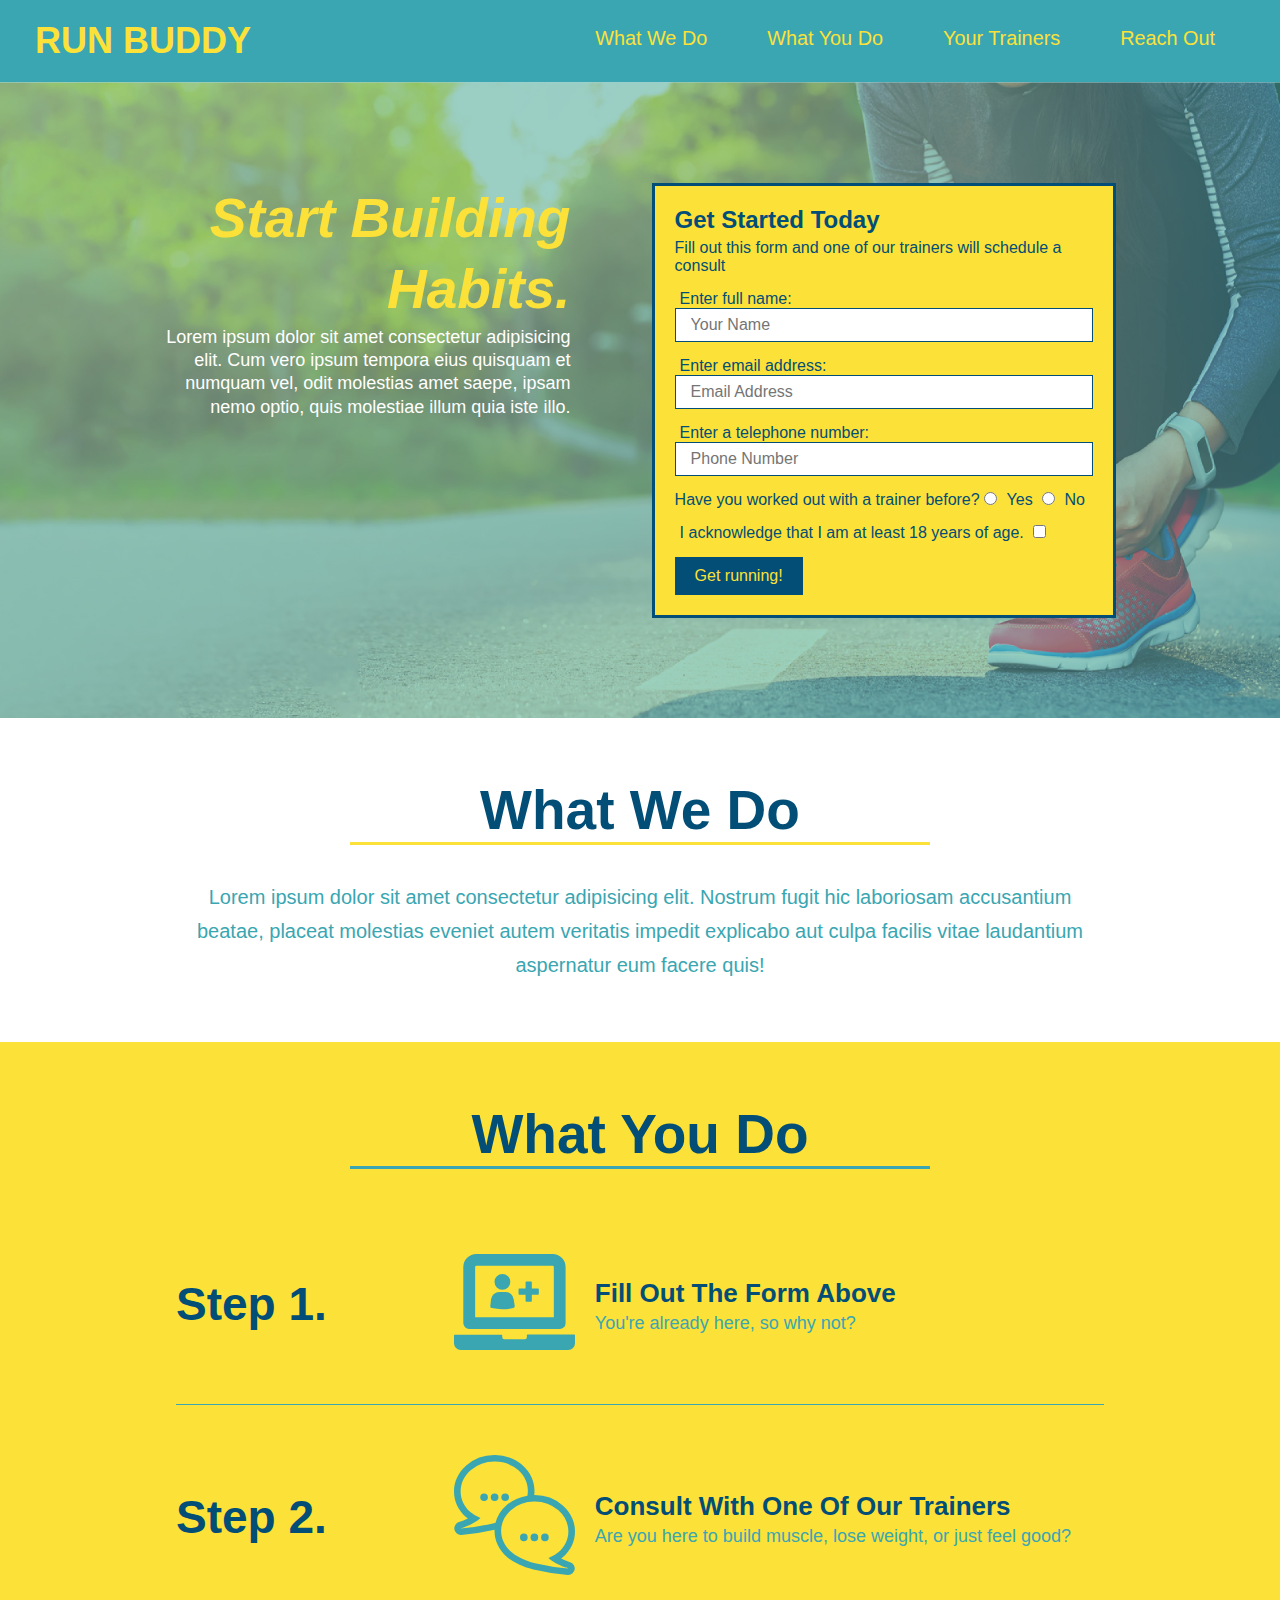
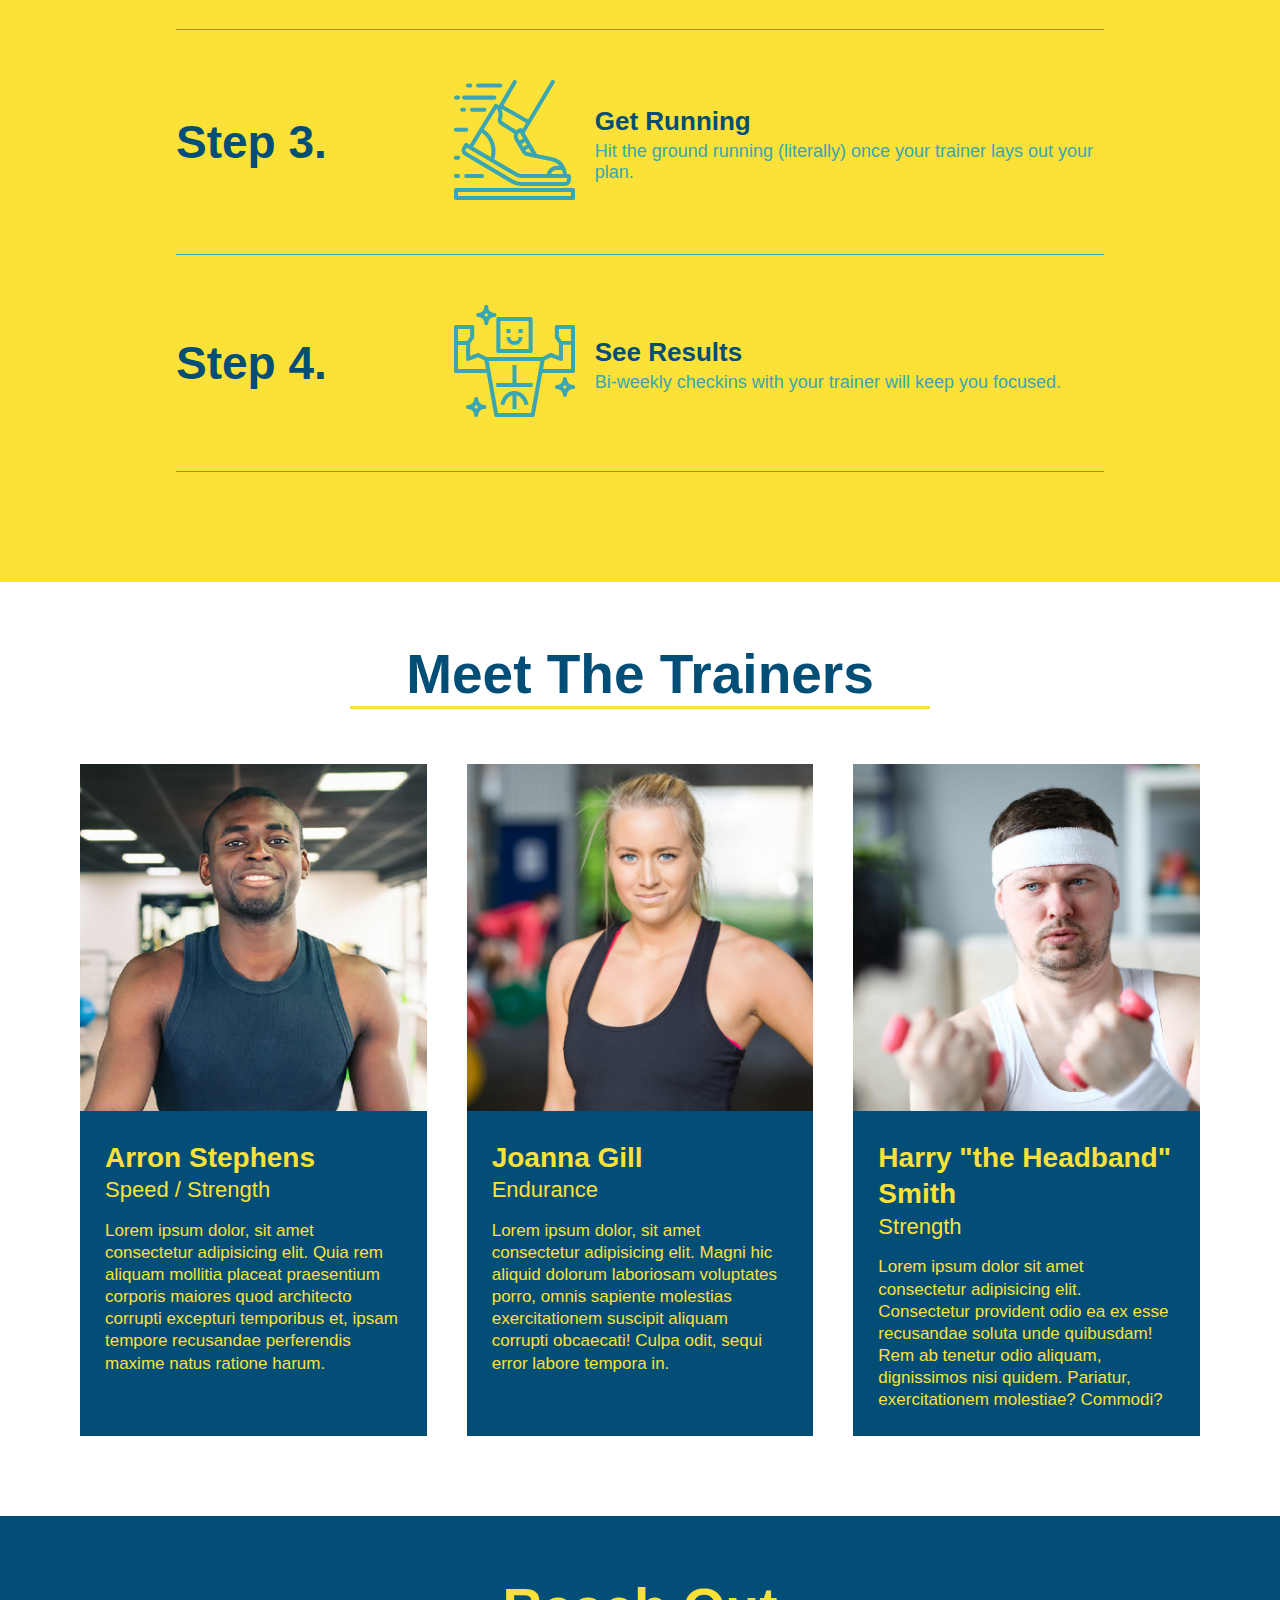
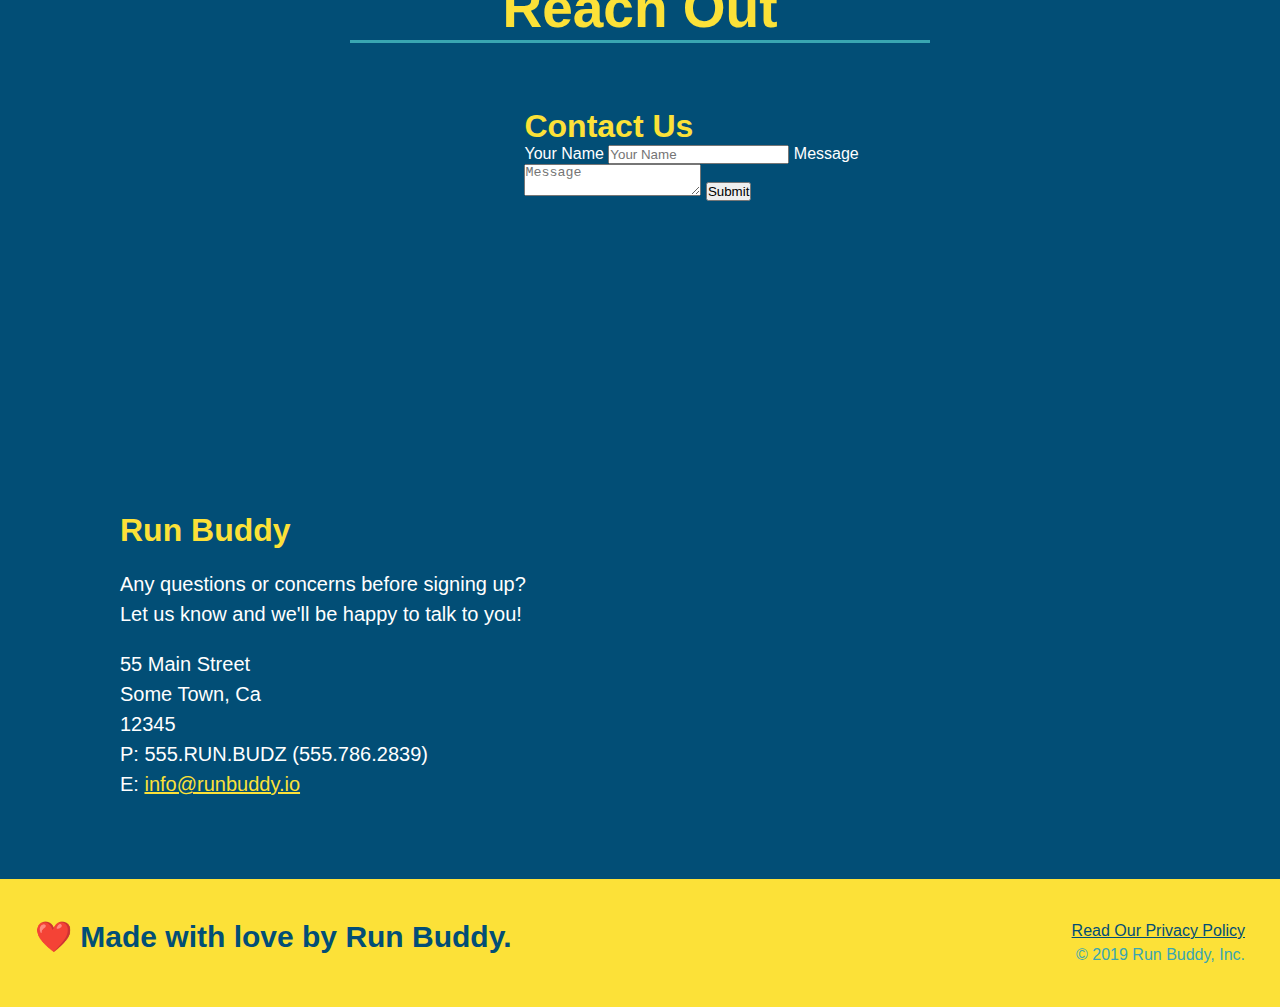
==== commit 0ed1e9e7: "add flexbox to the trainers" ====
--- a/index.html
+++ b/index.html
@@ -144,15 +144,16 @@
     </section>
 
 <!-- "meet the trainers" section-->
-    <section id="your-trainers" class="trainers">
+    <section id="your-trainers">
       <div class="flex-row">
         <h2 class="section-title primary-border">Meet The Trainers</h2>
       </div>  
+        <div class="trainers">
             <article class="trainer">
                 <img src="./assets/images/trainer-1.jpg" alt="Arron Stephens in his workout clothes, ready to pump iron" />
-                <div class="trainer-bio text-left">
-                    <h3>Arron Stephens</h3>
-                    <h4>Speed / Strength</h4>
+                <div class="trainer-bio">
+                    <h3 class="trainer-name">Arron Stephens</h3>
+                    <h4 class="trainer-role">Speed / Strength</h4>
                     <p>
                         Lorem ipsum dolor, sit amet consectetur adipisicing elit. Quia rem aliquam mollitia placeat praesentium corporis maiores quod architecto corrupti excepturi temporibus et, ipsam tempore recusandae perferendis maxime natus ratione harum.
                     </p>
@@ -161,27 +162,28 @@
 
             <!--second trainer bio-->
             <article class="trainer">
-                <div class="trainer-bio text-right">
-                    <h3>Joanna Gill</h3>
-                    <h4>Endurance</h4>
+                <img src="./assets/images/trainer-2.jpg" alt="Jonna Gill cooling off after a workout" />
+                <div class="trainer-bio">
+                    <h3 class="trainer-name">Joanna Gill</h3>
+                    <h4 class="trainer-role">Endurance</h4>
                     <p>
                         Lorem ipsum dolor, sit amet consectetur adipisicing elit. Magni hic aliquid dolorum laboriosam voluptates porro, omnis sapiente molestias exercitationem suscipit aliquam corrupti obcaecati! Culpa odit, sequi error labore tempora in.
                     </p>
                 </div>
-                <img src="./assets/images/trainer-2.jpg" alt="Jonna Gill cooling off after a workout" />
             </article>
 
             <!--third trainer bio-->
             <article class="trainer">
                 <img src="assets/images/trainer-3.jpg" alt="Harry Smith wearing a headband and lifting comically small pink weights" />
-                <div class="trainer-bio text-left">
-                    <h3>Harry "the Headband" Smith</h3>
-                    <h4>Strength</h4>
+                <div class="trainer-bio">
+                    <h3 class="trainer-name">Harry "the Headband" Smith</h3>
+                    <h4 class="trainer-role">Strength</h4>
                     <p>
                         Lorem ipsum dolor sit amet consectetur adipisicing elit. Consectetur provident odio ea ex esse recusandae soluta unde quibusdam! Rem ab tenetur odio aliquam, dignissimos nisi quidem. Pariatur, exercitationem molestiae? Commodi?
                     </p>
                 </div>
             </article>
+        </div>    
     </section>
     
 <!-- "reach out" section-->
--- a/assets/css/style.css
+++ b/assets/css/style.css
@@ -223,25 +223,27 @@
 }
 
 .trainers {
+    width: 100%;
+    margin: 0 auto;
+    display: flex;
+    flex-wrap: wrap;
+    justify-content: space-around;
 }
 
 .trainer {
-    width: 900px;
-    margin: 0 auto 30px auto;
+    flex: 1;
+    margin: 20px;
     background: #024e76;
     color: #fce138;
-    overflow: auto;
 }
 
 .trainer img {
-    width: 35%;
-    float: left;
+    width: 100%;
 }
 
 .trainer-bio {
-    padding: 35px;
-    float: left;
-    width: 65%;
+    padding: 25px;
+    line-height: 1.3;
 }
 
 .text-left {
@@ -253,19 +255,17 @@
 }
 
 .trainer-bio h3 {
-    font-size: 32px;
-    margin-bottom: 8px;
+    font-size: 28px;
 }
 
 .trainer-bio h4 {
     font-weight: lighter;
-    font-size: 26px;
-    margin-bottom: 25px;
+    font-size: 22px;
+    margin-bottom: 15px;
 }
 
 .trainer-bio p {
     font-size: 17px;
-    line-height: 1.3;
 }
 
 /* REACH OUT STYLES START */
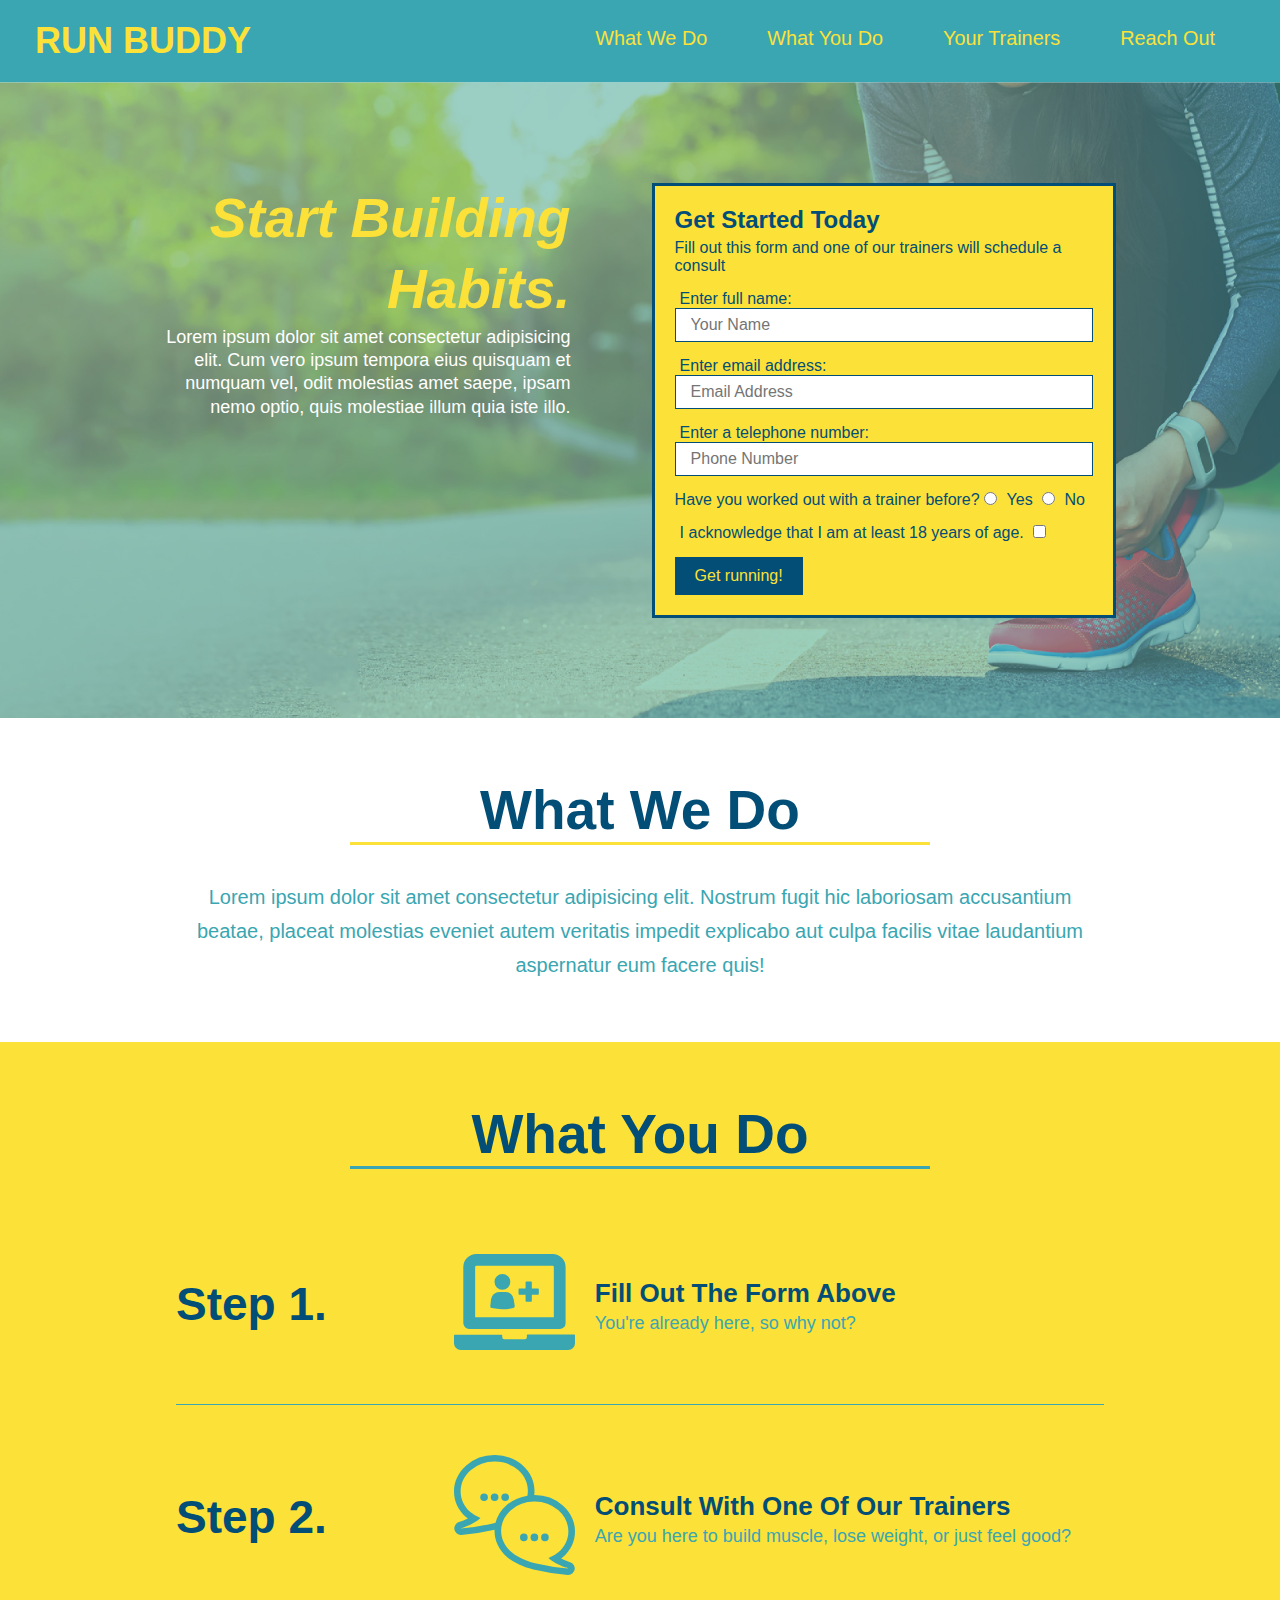
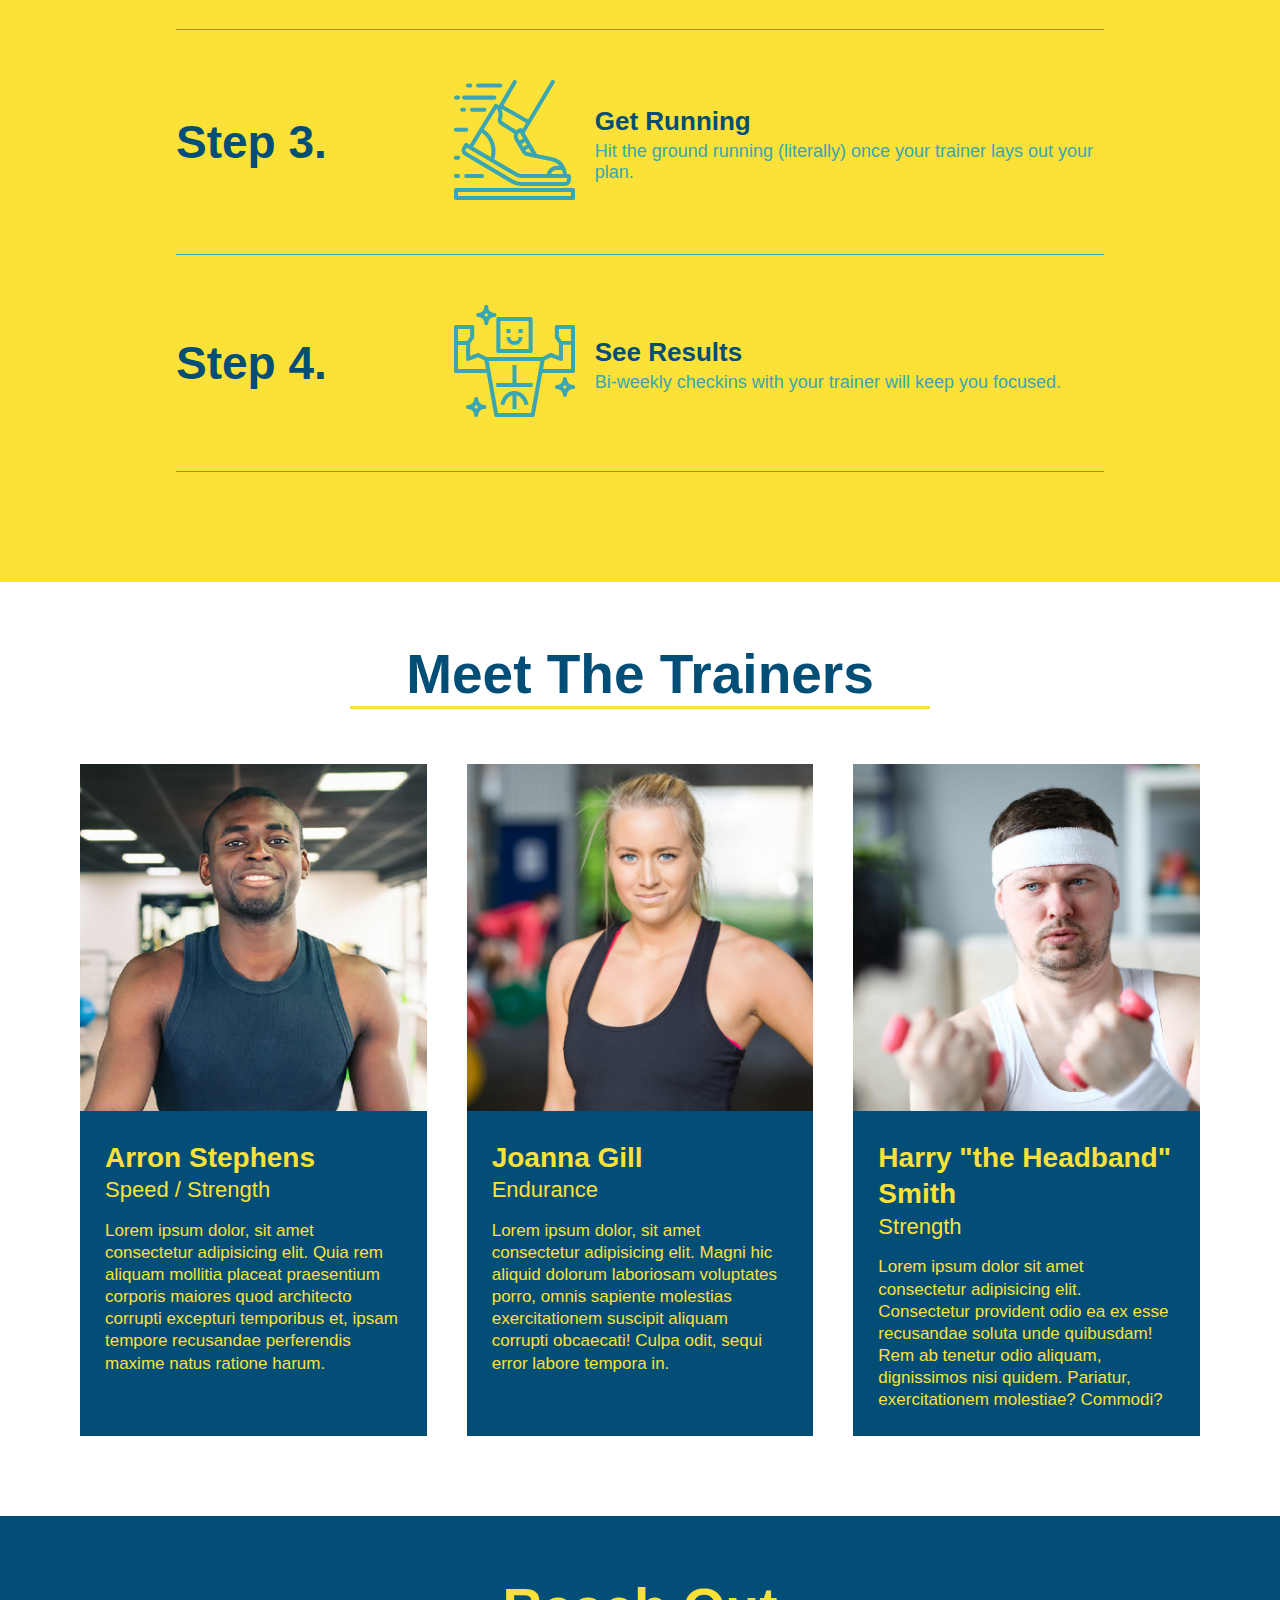
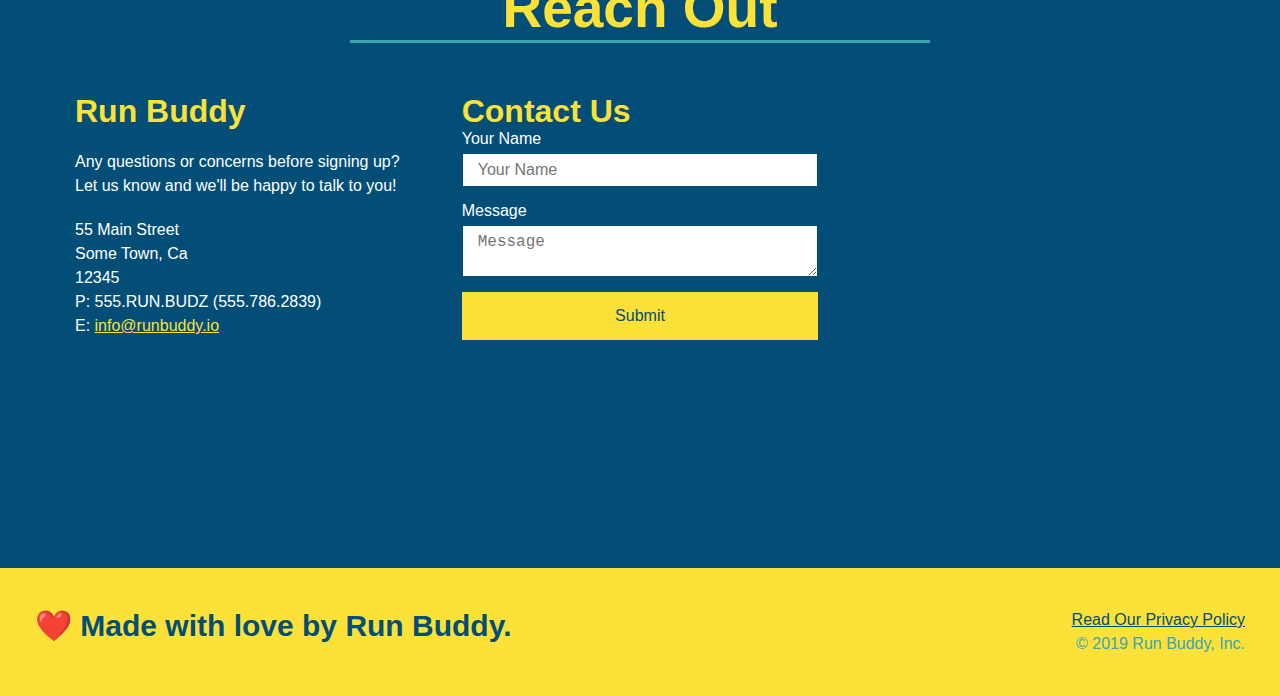
==== commit 5422f43d: "finshed flexbox to reach out" ====
--- a/index.html
+++ b/index.html
@@ -191,43 +191,42 @@
       <div class="flex-row">
         <h2 class="section-title secondary-border">Reach Out</h2>
       </div>
-        <div class="contact-info">
-            <iframe src="https://www.google.com/maps/embed?pb=!1m18!1m12!1m3!1d3054.7484093547228!2d-111.7174718843593!3d40.036396286605836!2m3!1f0!2f0!3f0!3m2!1i1024!2i768!4f13.1!3m3!1m2!1s0x874da4564a7f6c2f%3A0xba303a80062a314a!2s600%20Ridge%20Ln%2C%20Payson%2C%20UT%2084651!5e0!3m2!1sen!2sus!4v1642814141041!5m2!1sen!2sus" 
-            width="400" 
-            height="400" 
-            style="border:0;" 
-            allowfullscreen="" 
-            loading="lazy">
-            </iframe>
-
-            <div class="contact-form">
-                <h3>Contact Us</h3>
-                <form>
-                    <label for="contact-name">Your Name</label>
-                    <input type="text" id="contact-name" placeholder="Your Name" />
-
-                    <label for="contact-message">Message</label>
-                    <textarea id="contact-message" placeholder="Message"></textarea>
-
-                    <button type="submit">Submit</button>
-                </form>
-            </div>
-            <div class="contact-info">
-                <h3>Run Buddy</h3>
-                <p>
-                    Any questions or concerns before signing up?
-                    <br />
-                    Let us know and we'll be happy to talk to you!
-                </p>
-                <address>
-                    55 Main Street <br/>
-                    Some Town, Ca <br/>
-                    12345<br />
-                    P: 555.RUN.BUDZ (555.786.2839)<br/>
-                    E: <a href="mailto:info@runbuddy.io">info@runbuddy.io</a>
-                </address>
-            </div>
-        </div>
+      <div class="contact-info">
+        <div>
+            <h3>Run Buddy</h3>
+            <p>
+                Any questions or concerns before signing up?
+                <br />
+                Let us know and we'll be happy to talk to you!
+            </p> 
+
+            <address>
+                55 Main Street <br/>
+                Some Town, Ca <br/>
+                12345<br />
+                P: 555.RUN.BUDZ (555.786.2839)<br/>
+                E: <a href="mailto:info@runbuddy.io">info@runbuddy.io</a>
+            </address>
+        </div>
+
+        <div class="contact-form">
+            <h3>Contact Us</h3>
+            <form>
+                <label for="contact-name">Your Name</label>
+                <input type="text" id="contact-name" placeholder="Your Name" />
+
+                <label for="contact-message">Message</label>
+                <textarea id="contact-message" placeholder="Message"></textarea>
+
+                <button type="submit">Submit</button>
+            </form>
+        </div>
+      
+        <iframe 
+            src="https://www.google.com/maps/embed?pb=!1m18!1m12!1m3!1d3054.7484093547228!2d-111.7174718843593!3d40.036396286605836!2m3!1f0!2f0!3f0!3m2!1i1024!2i768!4f13.1!3m3!1m2!1s0x874da4564a7f6c2f%3A0xba303a80062a314a!2s600%20Ridge%20Ln%2C%20Payson%2C%20UT%2084651!5e0!3m2!1sen!2sus!4v1642814141041!5m2!1sen!2sus"
+            frameborder="0" style="border:0" allowfullscreen></iframe>
+        
+    </div>
     </section>
 
 <!-- footer -->
--- a/assets/css/style.css
+++ b/assets/css/style.css
@@ -269,6 +269,17 @@
 }
 
 /* REACH OUT STYLES START */
+.contact-info {
+    display: flex;
+    justify-content: space-between;
+    flex-wrap: wrap;
+}
+
+.contact-info > * {
+    flex: 1;
+    margin: 15px;
+}
+
 .contact {
     background: #024e76;
 }
@@ -278,16 +289,10 @@
 }
 
 .contact-info iframe {
-    width: 400px;
     height: 400px;
 }
 
 .contact-info div {
-    width: 410px;
-    display: inline-block;
-    vertical-align: top;
-    text-align: left;
-    margin: 30px 0 0 60px;
     color: white;
 }
 
@@ -299,7 +304,7 @@
 .contact-info p, .contact-info address {
     margin: 20px 0;
     line-height: 1.5;
-    font-size: 20px;
+    font-size: 16px;
     font-style: normal;
 }
 
@@ -307,6 +312,27 @@
     color: #fce138;
 }
 
+.contact-form input, .contact-form textarea {
+    border: 1px solid #024e76;
+    display: block;
+    padding: 7px 15px;
+    font-size: 16px;
+    color: #024e76;
+    width: 100%;
+    margin-bottom: 15px;
+    margin-top: 5px;
+}
+
+.contact-form button {
+    width: 100%;
+    border: none;
+    background: #fce138;
+    color: #024e76;
+    text-align: center;
+    padding: 15px 0;
+    font-size: 16px;
+}
+
 /* REACH OUT STYLES END */
 
 .flex-row {
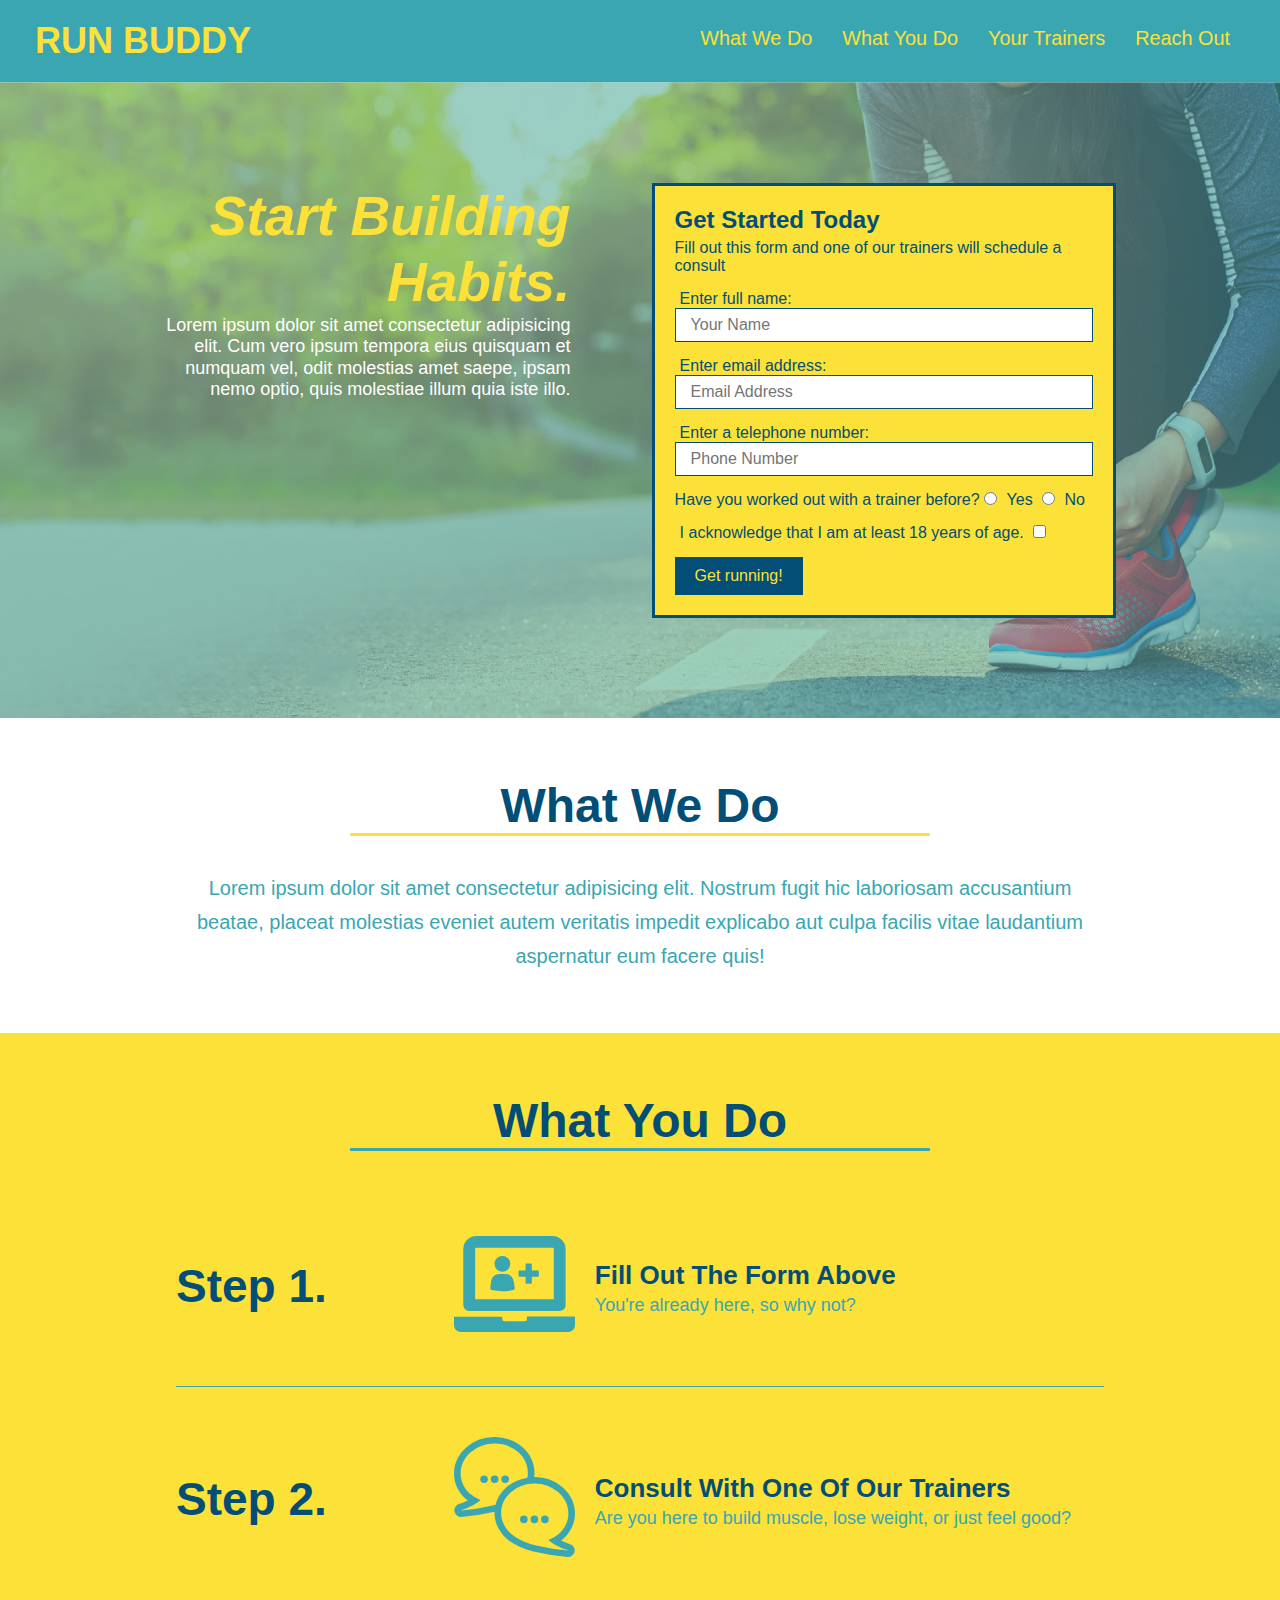
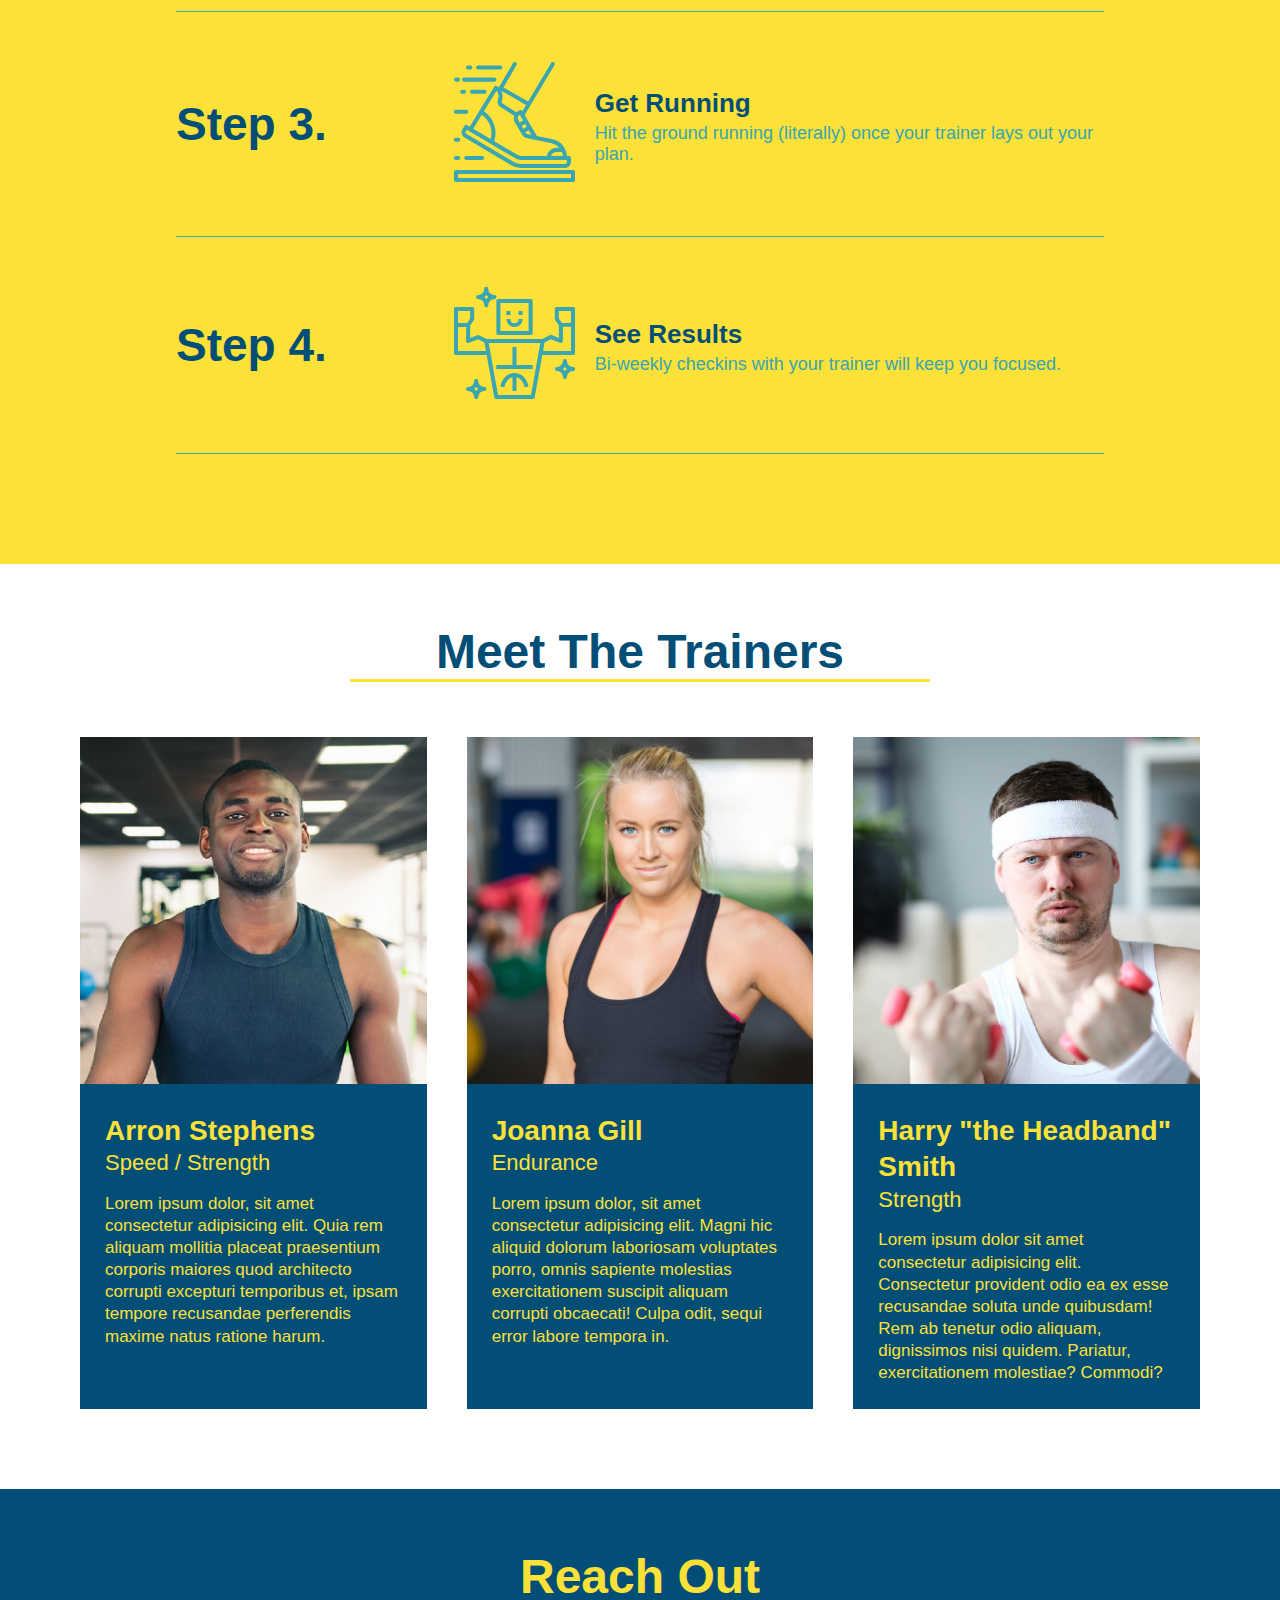
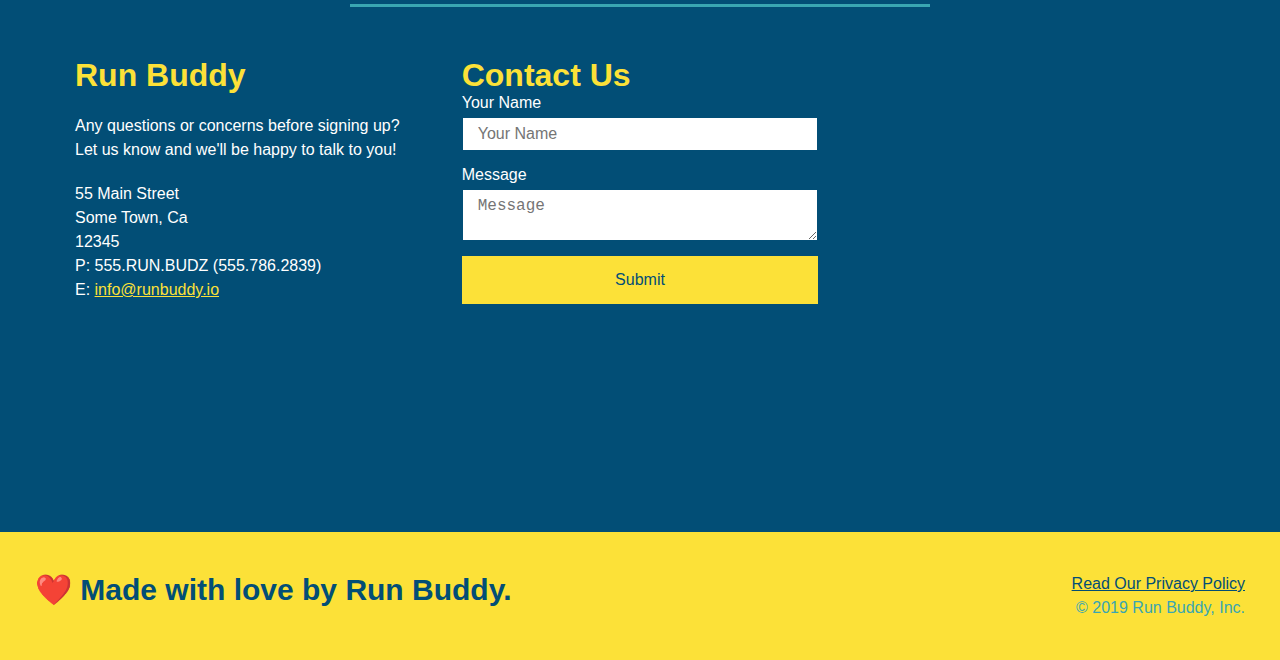
==== commit 8a803369: "added media query sizes" ====
--- a/index.html
+++ b/index.html
@@ -1,6 +1,7 @@
 <!DOCTYPE html>
 <html lang="en">
     <head>
+      <meta name="viewport" content="width=device-width, initial-scale=1.0" />  
       <link rel="stylesheet" href="./assets/css/style.css" />
       <meta charset="UTF-8" />
       <title>Run Buddy</title>
--- a/assets/css/style.css
+++ b/assets/css/style.css
@@ -43,7 +43,7 @@
 }
 
 header nav ul li a {
-    margin: 0 30px;
+    padding: 10px 15px;
     font-weight: lighter;
     font-size: 1.55vw;
 }
@@ -78,6 +78,7 @@
 
 /* Hero Style Start */
 .hero {
+    align-items: flex-start;
     display: flex;
     justify-content: center;
     flex-wrap: wrap;
@@ -101,7 +102,7 @@
     margin: 3.5%;
     color: #fff;
     font-size: 18px;
-    line-height: 1.3;
+    line-height: 1.2;
 }
 
 .hero-cta h2 {
@@ -148,7 +149,7 @@
     text-align: center;
     margin: 0 auto 35px auto;
     width: 50%;
-    font-size: 55px;
+    font-size: 48px;
     color: #024e76;
     border-bottom: 3px solid;
 }
@@ -337,4 +338,19 @@
 
 .flex-row {
     display: flex;
+}
+
+/* MEDIA QUERY FOR SMALLER DESKTOP SCREENS AND SMALLER */
+@media screen and (max-width: 980px) {
+
+}
+
+/* MEDIA QUERY FOR TABLETS AND SMALLER */
+@media screen and (max-width: 768px) {
+    
+}
+
+/* MEDIA QUERY FOR MOBILE PHONES AND SMALLER */
+@media screen and (max-width: 575px) {
+   
 }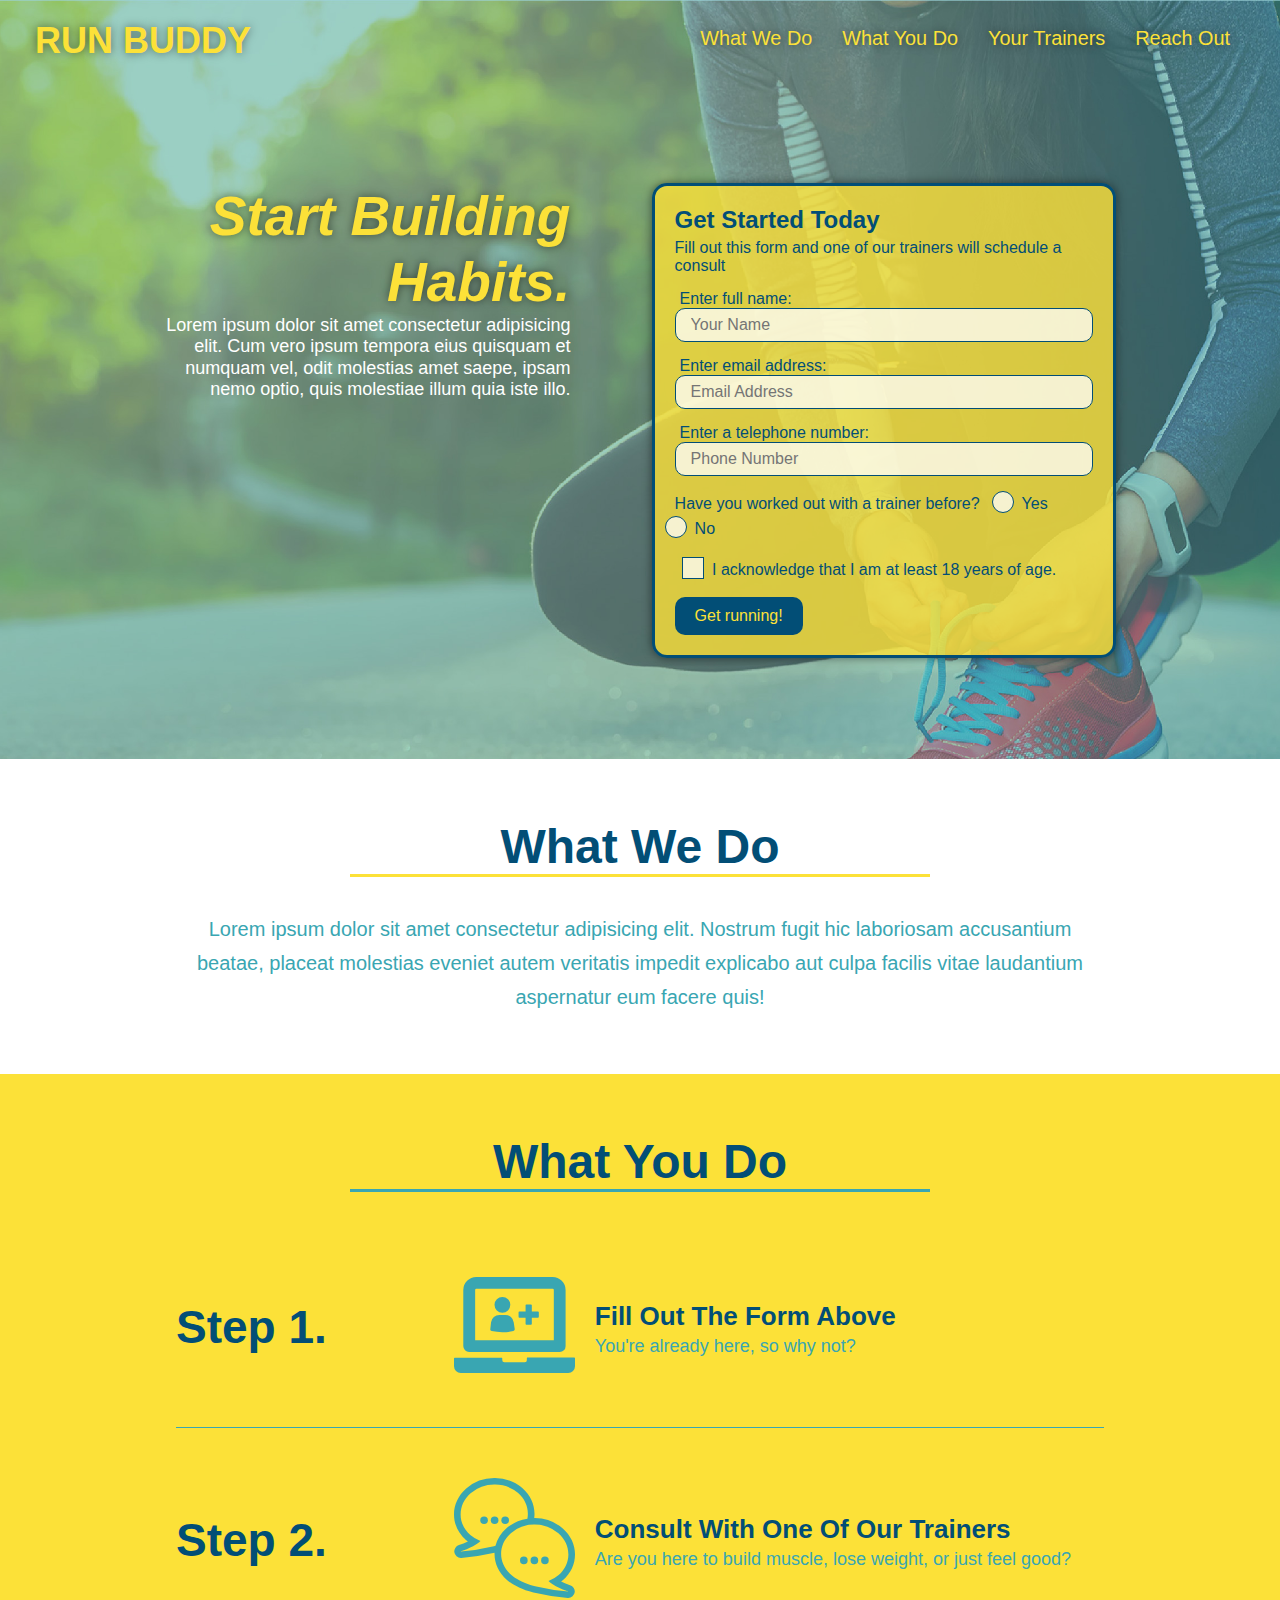
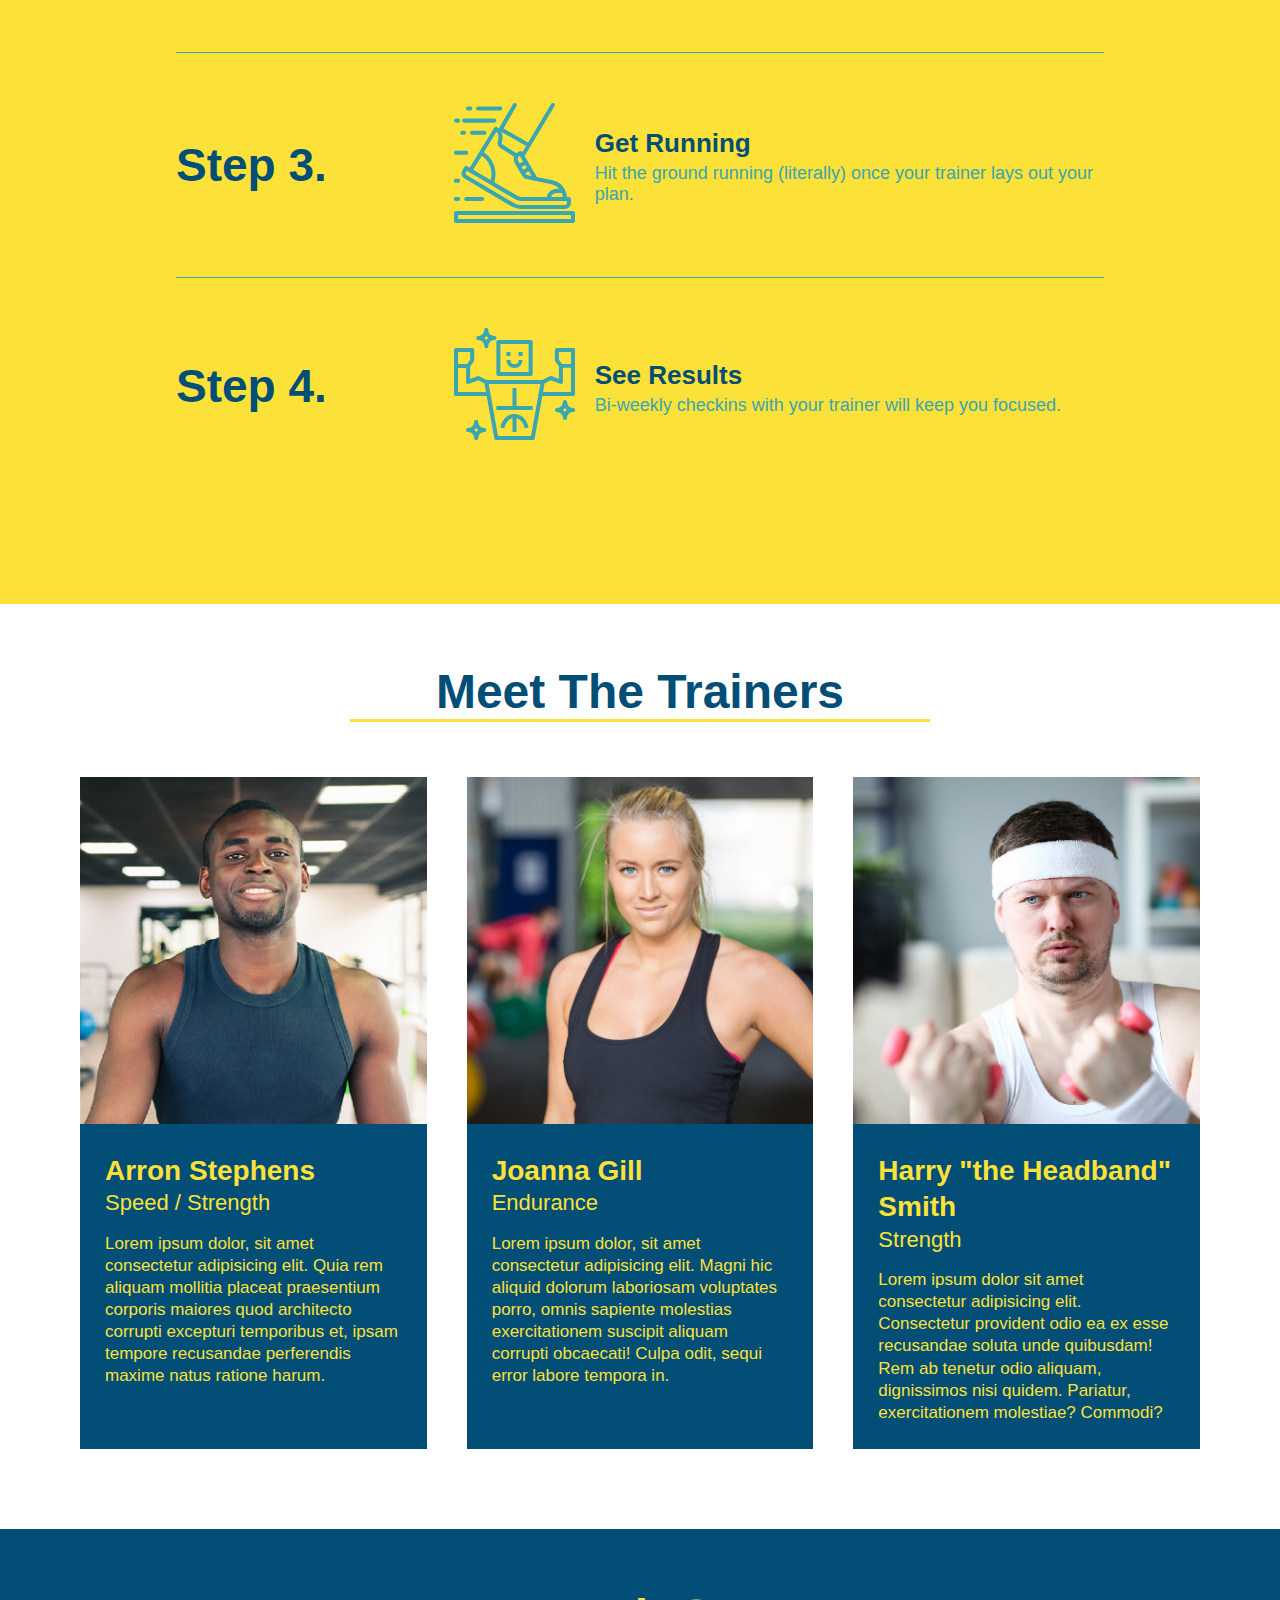
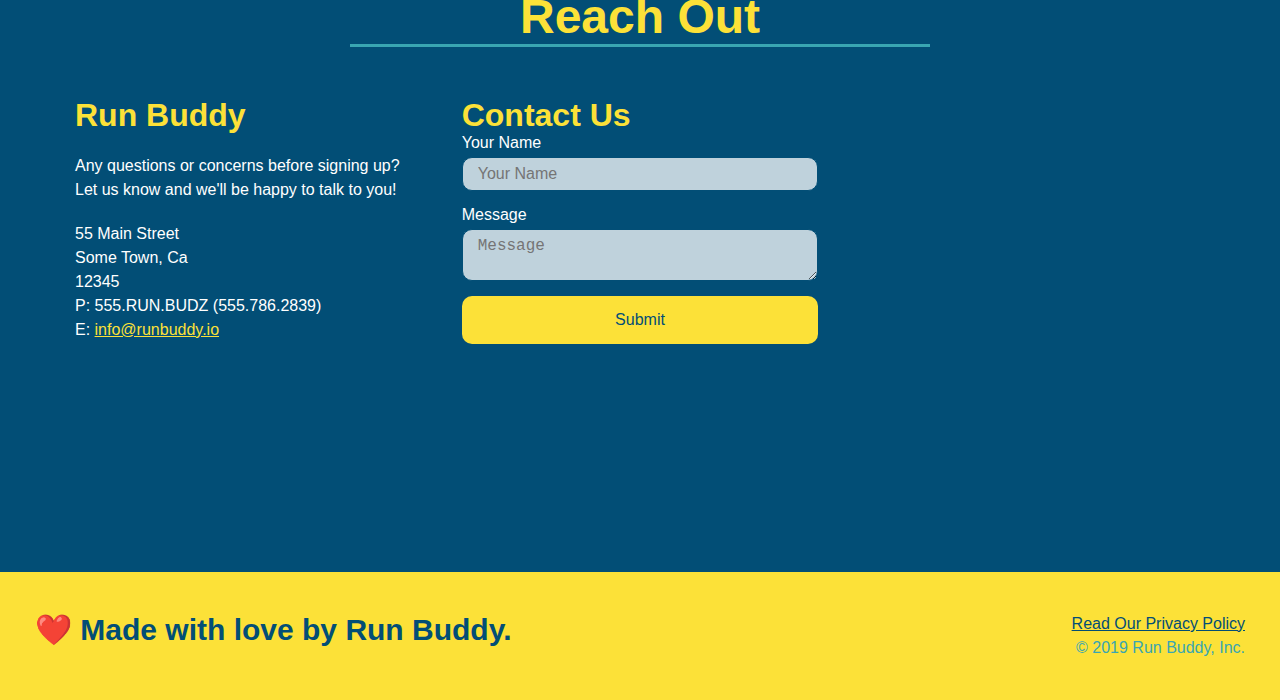
==== commit 6020dceb: "final css touches" ====
--- a/index.html
+++ b/index.html
@@ -55,16 +55,20 @@
                 <input type="tel" placeholder="Phone Number" name="phone" id="phone" class="form-input" />
                 <p>
                     Have you worked out with a trainer before?
-                    <input type="radio" name="trainer-confrim" id="trainer-yes" />
-                    <label for="trainer-yes">Yes</label>
-                    <input type="radio" name="trainer-confirm" id="trainer-no" />
-                    <label for="trainer-no">No</label>
+                    <span class="radio-wrapper">
+                        <input type="radio" name="trainer-confirm" id="trainer-yes" />
+                        <label for="trainer-yes">Yes</label>
+                    </span>
+                    <span class="radio-wrapper">
+                        <input type="radio" name="trainer-confirm" id="trainer-no" />
+                        <label for="trainer-no">No</label>
+                    </span>
                 </p>
                 <p>
-                    <label for="checkbox">
-                        I acknowledge that I am at least 18 years of age.
-                    </label>
-                    <input type="checkbox" name="age-confirm" id="checkbox" />
+                    <span class="checkbox-wrapper">
+                        <input type="checkbox" name="age-confirm" id="checkbox" />
+                        <label for="checkbox">I acknowledge that I am at least 18 years of age.</label>
+                    </span>
                 </p>
                 <button type="submit">
                     Get running!
--- a/assets/css/style.css
+++ b/assets/css/style.css
@@ -1,3 +1,9 @@
+:root {
+    --primary-color: #fce138;
+    --secondary-color: #024e76;
+    --tertiary-color: #39a6b2;
+}
+
 * {
   box-sizing: border-box;
   margin: 0;
@@ -5,29 +11,39 @@
 }
 
 body {
-  color: #39a6b2;
+  color: var(--tertiary-color);
   font-family: Helvetica, Arial, sans-serif;
 }
 
 /* apply styles to <header> */
 header {
+    z-index: 9999;
     display: flex;
     justify-content: space-between;
     flex-wrap: wrap;
     padding: 20px 35px;
-    background-color: #39a6b2;
+    background-color: var(--tertiary-color);
+    position: -webkit-sticky;
+    position: sticky;
+    top: 0;
+    background-image: url("../images/hero-bg.jpg");
+    background-size: cover;
+    background-position: center;
+    background-attachment: fixed;
+    background-position: 80%;
 }
 
 header h1 {
     font-weight: bold;
     font-size: 36px;
-    color: #fce138;
+    color: var(--primary-color);
     margin: 0;
+    text-shadow: 0 0 10px rgba(0,0,0,0.5);
 }
 
 header a {
     text-decoration: none;
-    color: #fce138;
+    color: var(--primary-color);
 }
 
 header nav {
@@ -46,19 +62,27 @@
     padding: 10px 15px;
     font-weight: lighter;
     font-size: 1.55vw;
-}
+    text-shadow: 0 0 10px rgba(0,0,0,0.5);
+}
+
+header nav ul li a:hover {
+    background: var(--primary-color);
+    color: var(--secondary-color);
+    border-radius: 15px;
+    text-shadow: none;
+  }
 
 footer {
     display: flex;
     justify-content: space-between;
     flex-wrap: wrap;
-    background: #fce138;
+    background: var(--primary-color);
     width: 100%;
     padding: 40px 35px;
 }
 
 footer h2 {
-    color: #024e76;
+    color: var(--secondary-color);
     font-size: 30px;
     margin: 0;
 }
@@ -69,7 +93,7 @@
 }
 
 footer a {
-    color: #024e76;
+    color: var(--secondary-color);
 }
 
 section {
@@ -85,16 +109,24 @@
     background-image: url("../images/hero-bg.jpg");
     background-size: cover;
     background-position: center;
+    background-attachment: fixed;
+    background-position: 80%;   
 }
 
 .hero-form {
-    border: 3px solid #024e76;
-    background-color: #fce138;
+    border: 3px solid var(--secondary-color);
+    background-color: rgba(252,225,56,0.8);
     padding: 20px;
-    color: #024e76;
+    color: var(--secondary-color);
     width: 40%;
     margin: 3.5%;
-}
+    box-shadow: 0 0 10px rgba(0,0,0,0.5);
+    border-radius: 15px;
+}
+
+.hero-form button:hover {
+    background-color: var(--tertiary-color);  
+  }
 
 .hero-cta {
     width: 35%;
@@ -108,7 +140,8 @@
 .hero-cta h2 {
     font-style: italic;
     font-size: 55px;
-    color: #fce138;
+    color: var(--primary-color);
+    text-shadow: 0 0 10px rgba(0,0,0,0.5);
 }
 
 .hero-form h3 {
@@ -121,13 +154,20 @@
 }
 
 .form-input {
-    border: 1px solid #024e76;
+    background-color: rgba(255,255,255, 0.75);
+    border: 1px solid var(--secondary-color);
     display: block;
     padding: 7px 15px;
     font-size: 16px;
-    color: #024e76;
+    color: var(--secondary-color);
     width: 100%;
     margin-bottom: 15px;
+    border-radius: 10px;
+}
+
+.form-input:focus {
+    background-color: rgba(255,255,255, 1);
+    outline: none;
 }
 
 .hero-form label {
@@ -135,11 +175,12 @@
 }
 
 .hero-form button {
-    color: #fce138;
-    background-color: #024e76;
+    color: var(--primary-color);
+    background-color: var(--secondary-color);
     border: none;
     padding: 10px 20px;
     font-size: 16px;
+    border-radius: 10px;
 }
 /* Hero Style End*/
 
@@ -150,22 +191,22 @@
     margin: 0 auto 35px auto;
     width: 50%;
     font-size: 48px;
-    color: #024e76;
+    color: var(--secondary-color);
     border-bottom: 3px solid;
 }
 
 .primary-border {
-    border-color: #fce138;
+    border-color: var(--primary-color);
 }
 
 .secondary-border {
-    border-color: #39a6b2;
+    border-color: var(--tertiary-color);
 }
 
 .intro p {
     text-align: center;
     line-height: 1.7;
-    color: #39a6b2;
+    color: var(--tertiary-color);
     width: 80%;
     font-size: 20px;
     margin: 0 auto;
@@ -175,32 +216,36 @@
     margin: 50px auto;
     padding-bottom: 50px;
     width: 80%;
-    border-bottom: 1px solid #39a6b2;
     display: flex;
     flex-wrap: wrap;
     align-items: center;
     justify-content: space-between;
+    border-bottom: 1px solid var(--tertiary-color);
+}
+
+.step:last-child {
+    border-bottom: none;
 }
 
 .step-text p {
-    color:#39a6b2;
+    color:var(--tertiary-color);
     font-size: 18px;
 }
 
 .steps {
-    background: #fce138;
+    background: var(--primary-color);
 }
 
 .step h3 {
     flex: 1 30%;
-    color: #024e76;
+    color: var(--secondary-color);
     font-size: 46px;
 }
 
 .step-text h4 {
     font-size: 26px;
     line-height: 1.5;
-    color: #024e76;
+    color: var(--secondary-color);
 }
 
 .step-info { 
@@ -234,8 +279,8 @@
 .trainer {
     flex: 1;
     margin: 20px;
-    background: #024e76;
-    color: #fce138;
+    background: var(--secondary-color);
+    color: var(--primary-color);
 }
 
 .trainer img {
@@ -282,11 +327,11 @@
 }
 
 .contact {
-    background: #024e76;
+    background: var(--secondary-color);
 }
 
 .contact h2 {
-    color: #fce138;
+    color: var(--primary-color);
 }
 
 .contact-info iframe {
@@ -298,7 +343,7 @@
 }
 
 .contact-info h3 {
-    color: #fce138;
+    color: var(--primary-color);
     font-size: 32px;
 }
 
@@ -310,29 +355,100 @@
 }
 
 .contact-info a {
-    color: #fce138;
+    color: var(--primary-color);
 }
 
 .contact-form input, .contact-form textarea {
-    border: 1px solid #024e76;
+    border: 1px solid var(--secondary-color);
     display: block;
     padding: 7px 15px;
     font-size: 16px;
-    color: #024e76;
+    color: var(--secondary-color);
     width: 100%;
     margin-bottom: 15px;
     margin-top: 5px;
+    border-radius: 10px;
+    background-color: rgba(255,255,255, 0.75);
+}
+
+.contact-form input:focus, .contact-form textarea:focus {
+    background-color: rgba(255,255,255, 1);
 }
 
 .contact-form button {
     width: 100%;
     border: none;
-    background: #fce138;
-    color: #024e76;
+    background: var(--primary-color);
+    color: var(--secondary-color);
     text-align: center;
     padding: 15px 0;
     font-size: 16px;
-}
+    border-radius: 10px;
+}
+
+.contact-form button:hover {
+    color: var(--primary-color);
+    background: var(--tertiary-color);
+  }
+
+  .checkbox-wrapper input, .radio-wrapper input {
+      opacity: 0;
+  }
+
+  .checkbox-wrapper label, .radio-wrapper label {
+      position: relative;
+      left: 10px;
+      margin: 10px;
+      line-height: 1.6;
+  }
+
+  .checkbox-wrapper label::before, .radio-wrapper label::before {
+      content: "";
+      height: 20px;
+      width: 20px;
+      background: rgba(255, 255, 255, 0.75);
+      border: 1px solid var(--secondary-color);
+      position: absolute;
+      top: -4px;
+      left: -30px;
+  }
+
+  .radio-wrapper label::before {
+      border-radius: 50%;
+  }
+
+  .radio-wrapper label::after {
+      content: "";
+      width: 20px;
+      height: 20px;
+      border-radius: 50%;
+      background: var(--secondary-color);
+      position: absolute;
+      left: -29px;
+      top:-3px;
+      background-image: radial-gradient(circle, var(--tertiary-color), var(--secondary-color));
+  }
+
+  .checkbox-wrapper label::after {
+      content: "";
+      height: 6px;
+      width: 14px;
+      border-left: 2px solid var(--secondary-color);
+      border-bottom: 2px solid var(--secondary-color);
+      position: absolute;
+      left: -26px;
+      top: 1px;
+      transform: rotate(-58deg);
+  }
+
+  .checkbox-wrapper input + label::after, .radio-wrapper input + label::after {
+      content: none;
+  }
+
+  .checkbox-wrapper input:checked + label::after, .radio-wrapper input:checked + label::after {
+      content: "";
+  }
+  
 
 /* REACH OUT STYLES END */
 
@@ -342,15 +458,112 @@
 
 /* MEDIA QUERY FOR SMALLER DESKTOP SCREENS AND SMALLER */
 @media screen and (max-width: 980px) {
-
+    header {
+        padding-bottom: 0;
+        justify-content: center;
+        position: relative;
+    }
+
+    header h1 {
+        width: 100%;
+        text-align: center;
+    }
+
+    header nav ul {
+        margin-top: 20px;
+        width: 100%;
+        justify-content: center;
+    }
+
+    header nav ul li a {
+       font-size: 20px; 
+    }
+
+    footer h2, footer div {
+        text-align: center;
+        width: 100%;
+    }
+
+    .hero-cta, .hero-form {
+        width: 100%;
+    }
+
+    .hero-cta {
+        text-align: center;
+    }
+
+    .section-title {
+        width: 80%;
+    }
+
+    .trainer {
+        flex: 0 70%;
+    }
+
+    .contact-info iframe {
+        flex: 1 100%;
+    }
+    
 }
 
 /* MEDIA QUERY FOR TABLETS AND SMALLER */
 @media screen and (max-width: 768px) {
+    section {
+        padding : 30px 15px;
+    }
+
+    .step h3 {
+        flex: 1 100%;
+        text-align: center;
+    }
+
+    .step-info {
+        flex: 2 100%;
+        text-align: center;
+        justify-content: center;
+    }
+
+    .step-img {
+        flex: 0 32%;
+        margin-right: 0;
+        margin-top: 15px;
+        margin-bottom: 15px;
+    }
+
+    .step-text {
+        flex: 100%;
+    }
     
 }
 
 /* MEDIA QUERY FOR MOBILE PHONES AND SMALLER */
 @media screen and (max-width: 575px) {
+    .hero-form button {
+        width: 100%;
+    }
+
+    .section-title {
+        width: 95%;
+    }
+
+    .intro p {
+        width: 100%;
+    }
+
+    .trainer {
+        flex: 0 100%;
+    }
+
+    .contact-info {
+        text-align: center;
+    }
+
+    .contact-info > * {
+        flex: 0 100%;
+    }
+
+    .contact-form {
+        order: 3;
+    }
    
 }